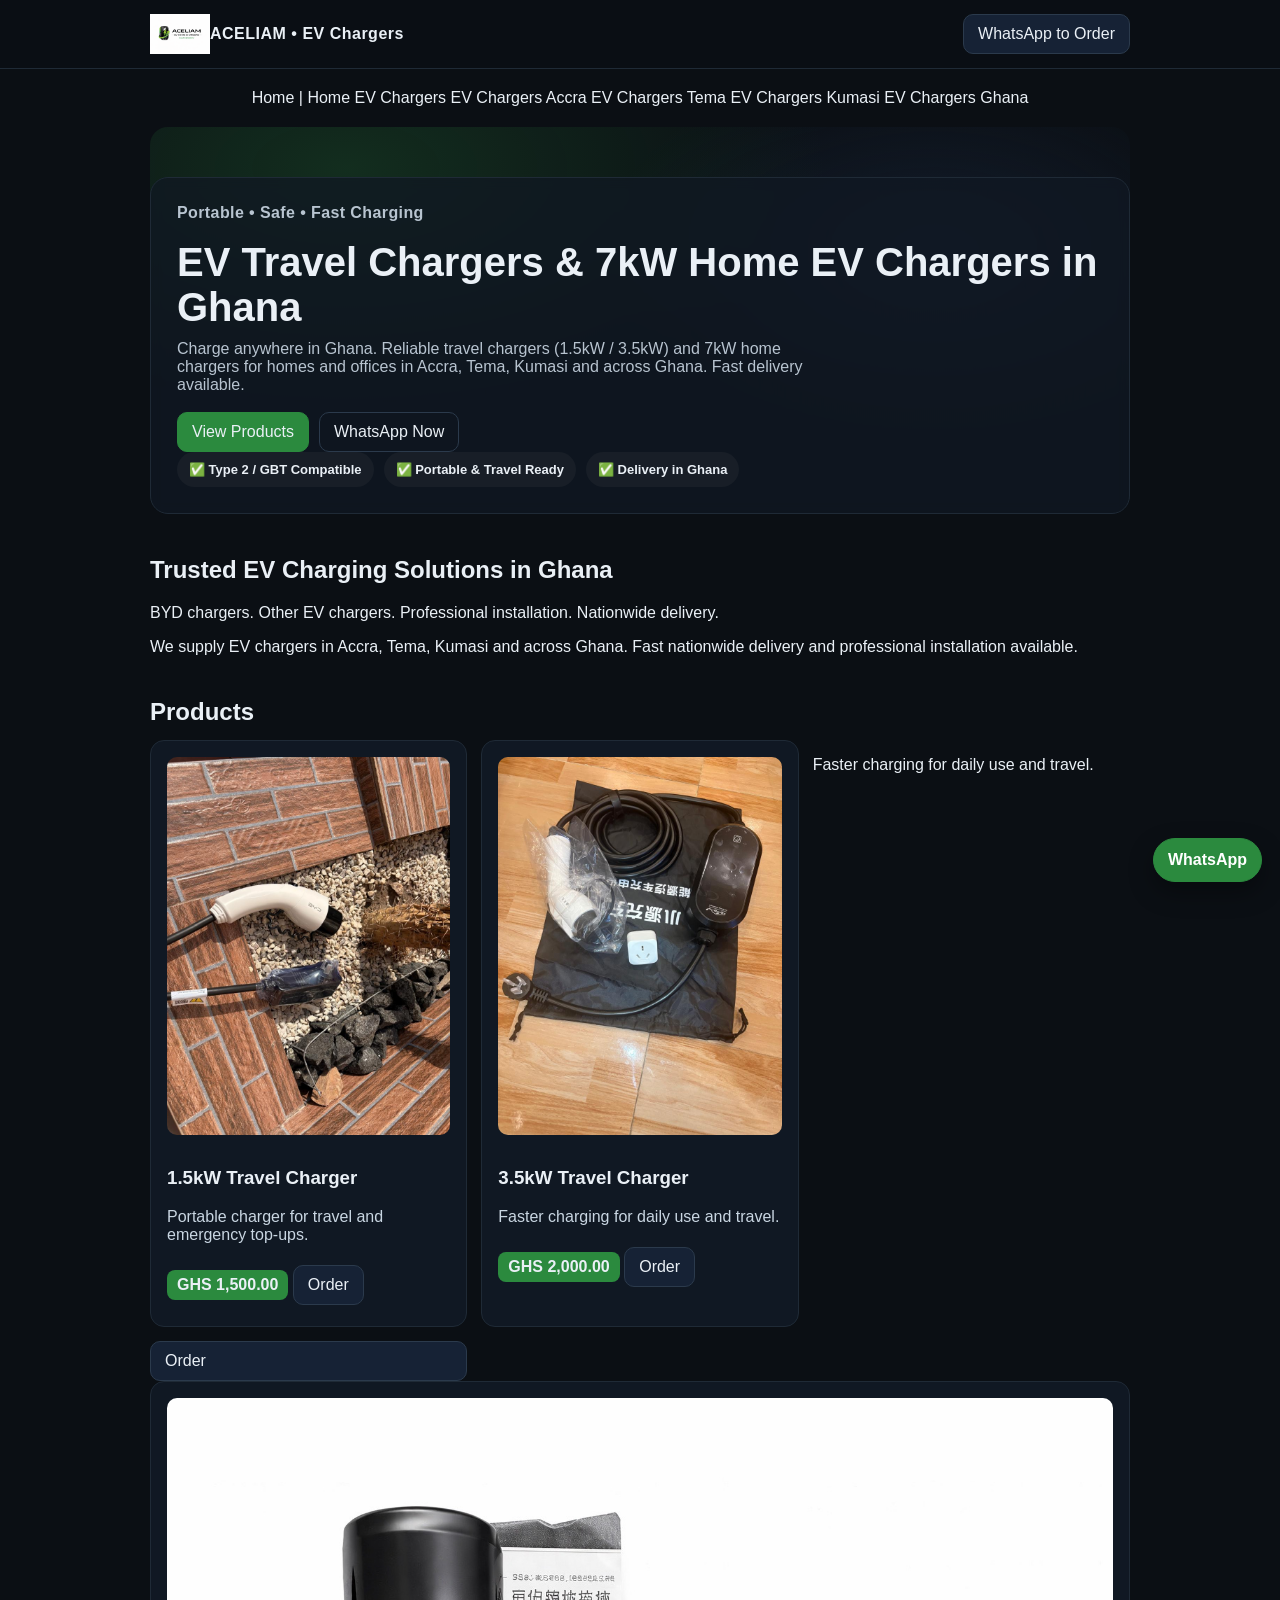
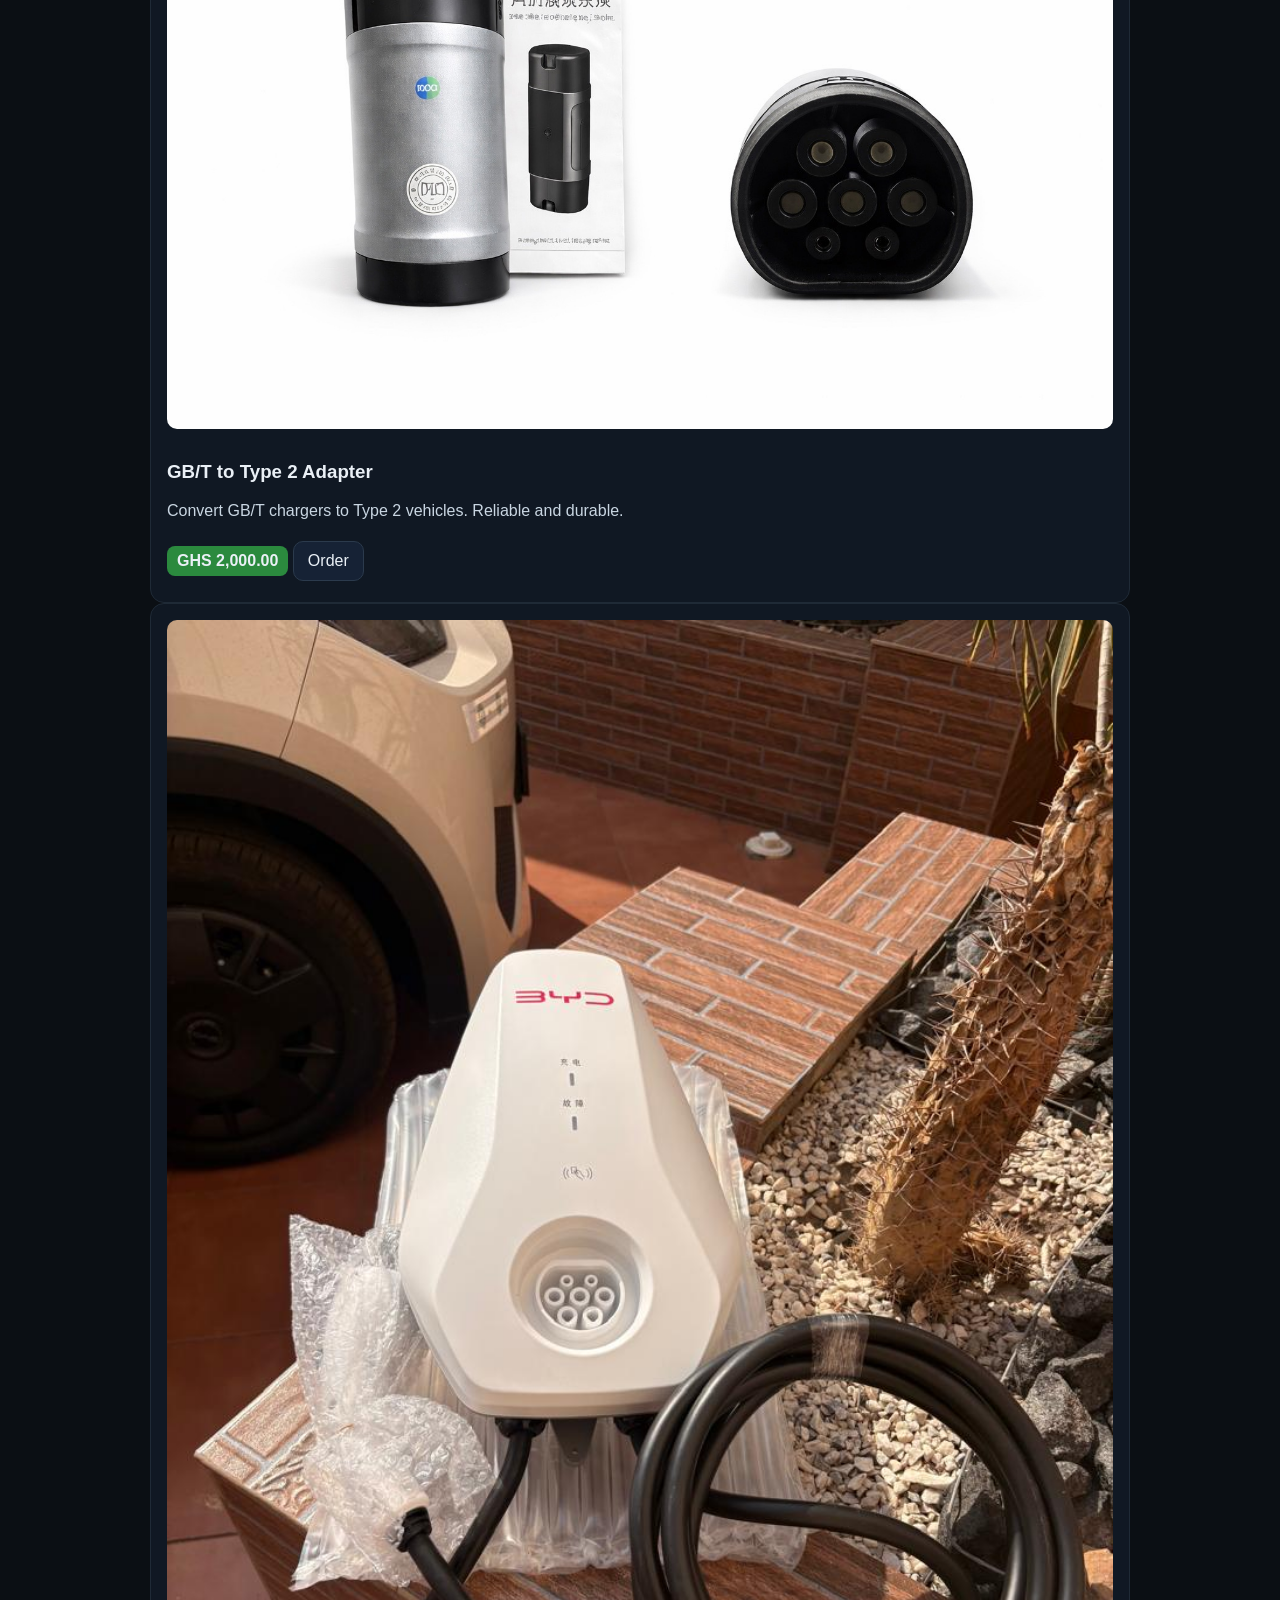
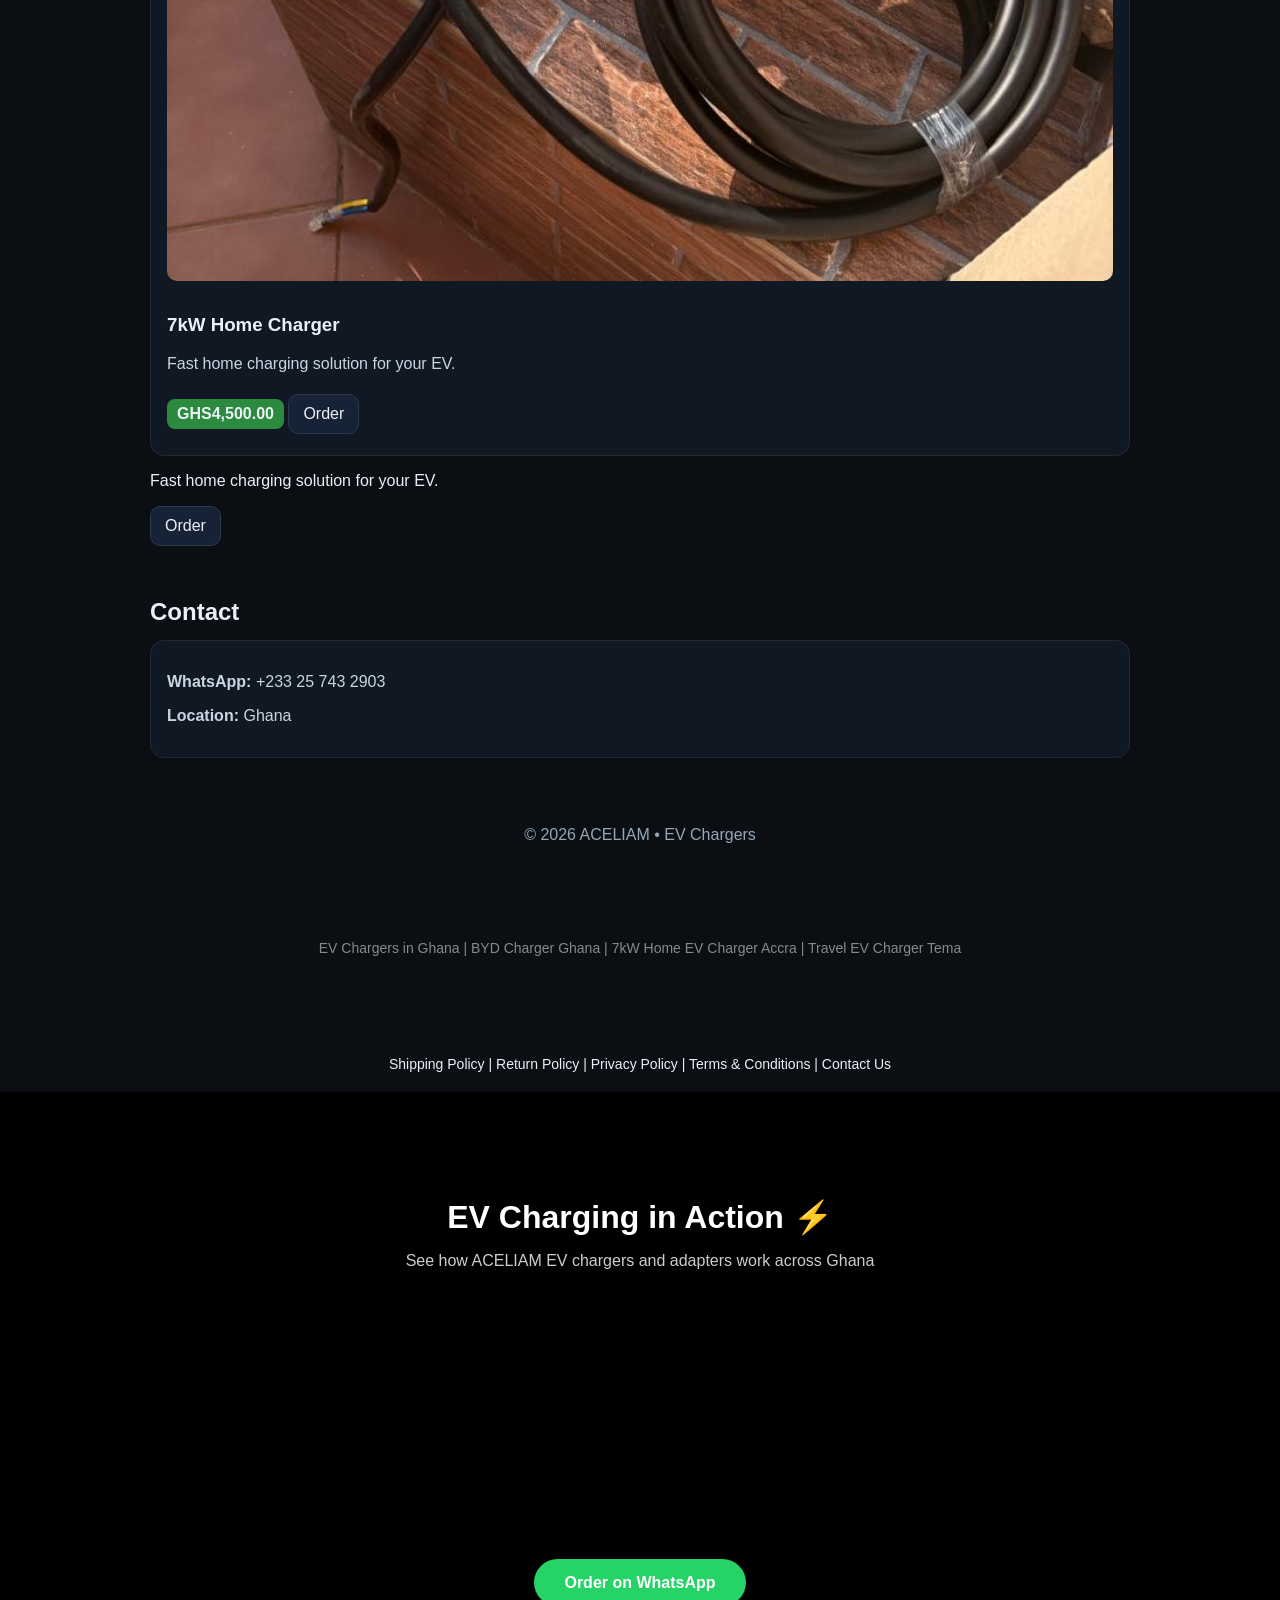
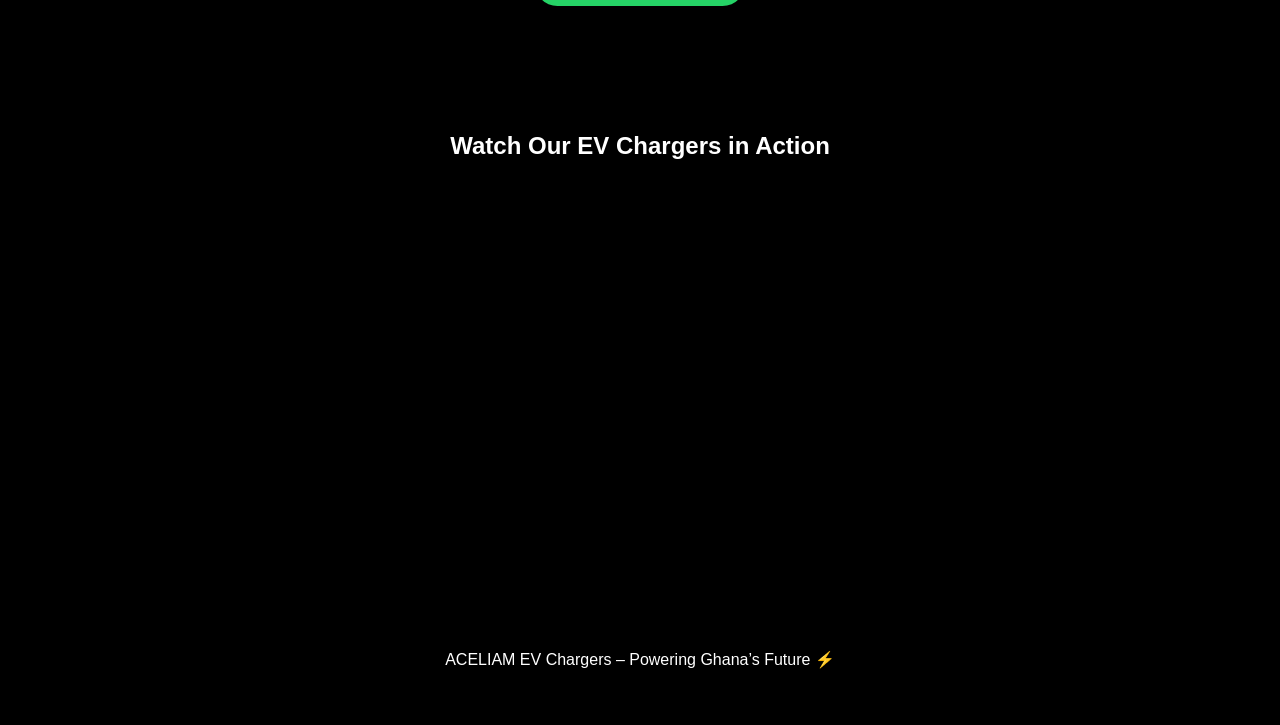
==== index.html @ 8422c47f "Update index.html" ====
<!DOCTYPE html>
<html lang="en">
<head>
  <meta charset="UTF-8" />
  <meta name="viewport" content="width=device-width, initial-scale=1.0" />
  <title>EV Chargers in Ghana | Home & Travel Chargers | ACELIAM</title>
  <meta name="description" content="Buy reliable EV chargers in Ghana. Home chargers (7kW) and travel chargers (1.5kW / 3.5kW). Nationwide delivery and professional installation available.">
  <meta name="author" content="ACELIAM EV Chargers" />
  <meta property="og:title" content="EV Chargers in Ghana | ACELIAM" />
<meta property="og:description" content="Buy reliable 7kW home EV chargers and travel chargers in Ghana. Nationwide delivery available." />
<meta property="og:image" content="https://aceliamevchargers.com/images/travel1.jpeg" />
<meta property="og:image:width" content="1200" />
<meta property="og:image:height" content="630" />
<meta property="og:url" content="https://aceliamevchargers.com/" />
<meta property="og:type" content="website" />

<link rel="stylesheet" href="style.css">

<link rel="icon" type="image/png" href="/aceliam-logo.png">
  <script type="application/ld+json">
{
 "@context": "https://schema.org/",
 "@type": "Product",
 "name": "7kW Home EV Charger",
 "image": "https://aceliamevchargers.com/images/homecharger.jpeg",
 "description": "Smart 7kW EV home charger suitable for residential electric vehicle charging.",
 "brand": {
   "@type": "Brand",
   "name": "ACELIAM"
 },
 "offers": {
   "@type": "Offer",
   "priceCurrency": "GHS",
   "price": "4500",
   "availability": "https://schema.org/InStock",
   "url": "https://aceliamevchargers.com"
 }
}
<script type="application/ld+json">
{
 "@context": "https://schema.org",
 "@type": "LocalBusiness",
 "name": "Aceliam EV Chargers",
 "image": "https://aceliamevchargers.com/aceliam-logo.png",
 "@id": "https://aceliamevchargers.com",
 "url": "https://aceliamevchargers.com",
 "telephone": "+233257432903",
 "address": {
   "@type": "PostalAddress",
   "streetAddress": "Teshie",
   "addressLocality": "Accra",
   "addressCountry": "GH"
 },
 "areaServed": "Ghana",
 "sameAs": [
   "https://www.instagram.com/aceliam_ev_homechargers?igsh=NWZ1eWh2ZDcwbmxk",   
 ]
}
</script>
</head>
  </div>
<body>
  <header class="top">
  <div class="container">

    <div class="brand">
      <img src="/aceliam-logo.png" alt="ACELIAM EV Chargers Logo" height="40">
      <span>ACELIAM • EV Chargers</span>
    </div>

    <a class="btn" href="https://wa.me/233257432903">
      WhatsApp to Order
    </a>

  </div>
</header>

<nav style="text-align:center; margin:20px;">
<a href="/">Home</a> |
<a href="/home-ev-charger-ghana.html">Home EV Chargers</a>
<a href="/ev-charger-accra.html">EV Chargers Accra</a>
<a href="/ev-charger-tema.html">EV Chargers Tema</a>
<a href="/ev-charger-kumasi.html">EV Chargers Kumasi</a>
<a href="/ev-charger-ghana.html">EV Chargers Ghana</a>
</nav>

<main class="container">
    <section class="hero premium-hero">
  <div class="hero-card">
    <p class="kicker">Portable • Safe • Fast Charging</p>
    <h1>EV Travel Chargers & 7kW Home EV Chargers in Ghana</h1>
    <p class="sub">
Charge anywhere in Ghana. Reliable travel chargers (1.5kW / 3.5kW) and 7kW home chargers for homes and offices in Accra, Tema, Kumasi and across Ghana. Fast delivery available.
</p>


    <div class="hero-actions">
      <a class="btn primary" href="#products">View Products</a>
      <a class="btn outline" href="https://wa.me/233257432903?text=Hi%20I%20want%20to%20order%20a%20charger" target="_blank">
        WhatsApp Now
      </a>
    </div>

    <div class="trust">
      <span class="pill">✅ Type 2 / GBT Compatible</span>
      <span class="pill">✅ Portable & Travel Ready</span>
      <span class="pill">✅ Delivery in Ghana</span>
    </div>
  </div>
   </section>
 <section class="section-box">
  <h2 class="section-title">Trusted EV Charging Solutions in Ghana</h2>
  <p>BYD chargers. Other EV chargers. Professional installation. Nationwide delivery.</p>
   <p>
We supply EV chargers in Accra, Tema, Kumasi and across Ghana.
Fast nationwide delivery and professional installation available.
</p>
</section>

    <section id="products" class="section reveal">
      <h2>Products</h2>

      <div class="grid">
        <div class="card reveal">
  <img src="Images/travel1.jpeg" class="product-img" alt="BYD 1.5kW Travel EV Charger in Ghana">
  <h3>1.5kW Travel Charger</h3>
  <p>Portable charger for travel and emergency top-ups.</p>
  <h4 class="price">GHS 1,500.00</h4>
  <a class="btn" href="https://wa.me/233257432903?text=Hi%20I%20want%20the%201.5kW%20travel%20charger">Order</a>

</div>


        <div class="card reveal">
 <img src="Images/travel2.jpeg" class="product-img" alt="BYD 3.5kW Portable EV Charger Ghana">
  <h3>3.5kW Travel Charger</h3>
  <p>Faster charging for daily use and travel.</p>
  <h4 class="price">GHS 2,000.00</h4>
  <a class="btn" href="https://wa.me/233257432903?text=Hi%20I%20want%20the%203.5kW%20travel%20charger">Order</a>
</div>

          <p>Faster charging for daily use and travel.</p>
          <a class="btn" href="https://wa.me/233257432903?text=Hi%20I%20want%20the%203.5kW%20travel%20charger">Order</a>
        </div>

      
<div class="card reveal">
    <img src="Images/ADAPTER GBT TO TYPE 2.jpeg" class="product-img" alt="GB/T to Type 2 EV Adapter">
    <h3>GB/T to Type 2 Adapter</h3>
    <p>Convert GB/T chargers to Type 2 vehicles. Reliable and durable.</p>
    <h4 class="price">GHS 2,000.00</h4>
    <a class="btn" href="https://wa.me/233257432903">Order</a>
</div>

        <div class="card reveal">
<img src="Images/home7kw.jpeg" class="product-img">
  <h3>7kW Home Charger</h3>
  <p>Fast home charging solution for your EV.</p>
  <h4 class="price">GHS4,500.00</h4>
  <a class="btn" href="https://wa.me/233257432903?text=Hi%20I%20want%20the%207kW%20home%20charger">Order</a>
</div>

          <p>Fast home charging solution for your EV.</p>
          <a class="btn" href="https://wa.me/233257432903?text=Hi%20I%20want%20the%207kW%20home%20charger">Order</a>
        </div>
      </div>
    </section>

    <section id="contact" class="section">
      <h2>Contact</h2>
      <div class="card reveal">
        <p><strong>WhatsApp:</strong> +233 25 743 2903</p>
        <p><strong>Location:</strong> Ghana</p>
      </div>
    </section>

    <footer class="footer">
      <p>© <span id="year"></span> ACELIAM • EV Chargers</p>
    </footer>
  </main>

  <script>
    document.getElementById("year").textContent = new Date().getFullYear();
  </script>

<a
  class="whatsapp-float"
  href="https://wa.me/233257432903?text=Hi%20I%20want%20to%20order%20a%20charger"
  target="_blank"
>
  WhatsApp
</a>
<script>
const reveals = document.querySelectorAll('.reveal');

const observer = new IntersectionObserver((entries) => {
  entries.forEach(entry => {
    if(entry.isIntersecting){
      entry.target.classList.add('show');
    }
  });
}, { threshold: 0.1 });

reveals.forEach(el => observer.observe(el));
</script>
<footer style="padding:40px; text-align:center; font-size:14px; color:#888;">
<a href="/">EV Chargers in Ghana</a> |
<a href="/">BYD Charger Ghana</a> |
<a href="/">7kW Home EV Charger Accra</a> |
<a href="/">Travel EV Charger Tema</a>
</footer>
<script type="application/ld+json">
{
  "@context": "https://schema.org",
  "@type": "Organization",
  "name": "ACELIAM EV Chargers",
  "url": "https://aceliamevchargers.com",
  "logo": "https://aceliamevchargers.com/images/logo.png",
  "address": {
    "@type": "PostalAddress",
    "addressCountry": "GH",
    "addressLocality": "Accra"
  },
  "areaServed": "Ghana"
}
</script>
<script type="application/ld+json">
{
  "@context": "https://schema.org",
  "@type": "Product",
  "name": "7kW Home EV Charger",
  "image": "https://aceliamevchargers.com/images/homecharger.jpeg",
  "description": "7kW Home EV charger suitable for residential installation in Ghana.",
  "brand": {
    "@type": "Brand",
    "name": "ACELIAM"
  },
  "offers": {
    "@type": "Offer",
    "priceCurrency": "GHS",
    "price": "4500",
    "availability": "https://schema.org/InStock",
    "url": "https://aceliamevchargers.com"
  }
}
</script>
<footer style="margin-top:40px; text-align:center; font-size:14px; padding:20px;">
<a href="shipping-policy.html">Shipping Policy</a> |
<a href="return-policy.html">Return Policy</a> |
<a href="privacy-policy.html">Privacy Policy</a> |
<a href="terms.html">Terms & Conditions</a> |
<a href="contact.html">Contact Us</a>
</footer>
  <section style="padding:80px 20px; background:#000; color:#fff; text-align:center;">
  
  <h2 style="font-size:32px; margin-bottom:10px;">
    EV Charging in Action ⚡
  </h2>
  
  <p style="color:#ccc; margin-bottom:40px;">
    See how ACELIAM EV chargers and adapters work across Ghana
  </p>

  <div style="
    display:grid;
    grid-template-columns: repeat(auto-fit, minmax(300px, 1fr));
    gap:20px;
    max-width:1200px;
    margin:auto;
  ">

    <!-- VIDEO 1 -->
    <div style="border-radius:12px; overflow:hidden;">
      <iframe width="100%" height="220"
      src="https://www.youtube.com/embed/X5neqJ3RpJ0"
      frameborder="0" allowfullscreen>
      </iframe>
    </div>

    <!-- VIDEO 2 -->
    <div style="border-radius:12px; overflow:hidden;">
      <iframe width="100%" height="220"
      src="https://www.youtube.com/embed/UqYF5vYzwVk"
      frameborder="0" allowfullscreen>
      </iframe>
    </div>

    <!-- VIDEO 3 -->
    <div style="border-radius:12px; overflow:hidden;">
      <iframe width="100%" height="220"
      src="https://youtube.com/shorts/o_R_mrT4svs"
      frameborder="0" allowfullscreen>
      </iframe>
    </div>

  </div>

  <!-- CTA BUTTON -->
  <div style="margin-top:40px;">
    <a href="https://wa.me/233257432903" 
    style="background:#25D366; color:#fff; padding:15px 30px; border-radius:30px; text-decoration:none; font-weight:bold;">
      Order on WhatsApp
    </a>
  </div>

</section>
 <section style="padding:40px; text-align:center; background:#000; color:#fff;">
  <h2>Watch Our EV Chargers in Action</h2>

  <div style="max-width:800px; margin:auto;">
    <iframe width="100%" height="450"
    src="https://www.youtube.com/embed/X5neqJ3RpJ0"
    title="EV Charger Adapter Ghana"
    frameborder="0"
    allow="accelerometer; autoplay; clipboard-write; encrypted-media; gyroscope; picture-in-picture"
    allowfullscreen>
    </iframe>
  </div>

  <p>ACELIAM EV Chargers – Powering Ghana’s Future ⚡</p>
</section>

</body>
</html>
---- style.css ----
* { box-sizing: border-box; }
body { margin: 0; font-family: Arial, sans-serif; background: #0b0f14; color: #eaf0f6; }
a { text-decoration: none; color: inherit; }

.container { width: min(980px, 92%); margin: 0 auto; }

.top { position: sticky; top: 0; background: rgba(11,15,20,0.9); border-bottom: 1px solid #1f2a36; }
.top .container { display: flex; justify-content: space-between; align-items: center; padding: 14px 0; }
.brand { font-weight: 700; letter-spacing: 0.5px; }

.hero { padding: 48px 0 18px; }
.hero h1 { font-size: 40px; margin: 0 0 10px; }
.hero p { color: #b8c4d0; max-width: 650px; margin: 0 0 18px; }
.actions { display: flex; gap: 10px; flex-wrap: wrap; }

.section { padding: 26px 0; }
.section h2 { margin: 0 0 14px; }

.grid { display: grid; grid-template-columns: repeat(3, 1fr); gap: 14px; }
@media (max-width: 800px) { .grid { grid-template-columns: 1fr; } }

.card { background: #101823; border: 1px solid #1f2a36; border-radius: 14px; padding: 16px; }
.card p { color: #c9d6e2; }

.btn { display: inline-block; padding: 10px 14px; border-radius: 10px; border: 1px solid #2b3a4c; background: #162235; }
.btn:hover { filter: brightness(1.08); }
.primary { background: #2b8a3e; border-color: #2b8a3e; }
.outline { background: transparent; }

.footer { text-align: center; padding: 26px 0 40px; color: #94a6b8; }
.product-img{
  width:100%;
  border-radius:10px;
  margin-bottom:10px;
}
.logo{
  height:40px;
  margin-right:10px;
}

.brand{
  display:flex;
  align-items:center;
  font-weight:700;
}
.price{
  background:#2b8a3e;
  display:inline-block;
  padding:6px 10px;
  border-radius:8px;
  margin:10px 0;
  font-weight:bold;
}
.whatsapp-float{
  position: fixed;
  bottom: 18px;
  right: 18px;
  background: #2b8a3e;
  color: white;
  padding: 12px 14px;
  border-radius: 999px;
  font-weight: bold;
  border: 1px solid #2b8a3e;
  box-shadow: 0 10px 25px rgba(0,0,0,0.35);
}
.whatsapp-float:hover{
  filter: brightness(1.08);
}
.hero{
  padding: 50px 0 22px;
  background: radial-gradient(800px 400px at 20% 10%, rgba(43,138,62,0.25), transparent 60%),
              radial-gradient(600px 350px at 80% 30%, rgba(22,34,53,0.7), transparent 55%);
  border-radius: 18px;
  margin-top: 18px;
}

.hero-card{
  padding: 26px;
  border: 1px solid #1f2a36;
  border-radius: 18px;
  background: rgba(16,24,35,0.75);
  backdrop-filter: blur(6px);
}

.kicker{
  display: inline-block;
  color: #9adbb0;
  font-weight: 700;
  letter-spacing: 0.4px;
  margin: 0 0 10px;
}

.sub{
  color:#b8c4d0;
  max-width: 720px;
}

.hero-actions{
  display:flex;
  gap:10px;
  flex-wrap:wrap;
  margin-top: 16px;
}

.trust{
  display:flex;
  gap:10px;
  flex-
/* ===== Premium polish ===== */
:root{
  --bg: #070b12;
  --card: rgba(255,255,255,0.06);
  --cardBorder: rgba(255,255,255,0.10);
  --text: rgba(255,255,255,0.92);
  --muted: rgba(255,255,255,0.70);
  --brand: #23c55e;
}

body{
  background: radial-gradient(1200px 600px at 20% 0%, rgba(34,197,94,0.18), transparent 60%),
              radial-gradient(900px 500px at 90% 10%, rgba(59,130,246,0.10), transparent 55%),
              var(--bg);
  color: var(--text);
}

.container{
  max-width: 1100px;
  margin: 0 auto;
  padding: 0 18px;
}

.section{
  padding: 28px 0;
}

h1, h2, h3{
  letter-spacing: -0.02em;
}

h2{
  font-size: 34px;
  margin-bottom: 16px;
}

.grid{
  display: grid;
  grid-template-columns: 1fr;
  gap: 18px;
}

@media (min-width: 860px){
  .grid{
    grid-template-columns: 1fr 1fr;
    align-items: start;
  }
}

.card{
  background: linear-gradient(180deg, rgba(255,255,255,0.07), rgba(255,255,255,0.04));
  border: 1px solid var(--cardBorder);
  border-radius: 18px;
  padding: 18px;
  box-shadow: 0 10px 30px rgba(0,0,0,0.35);
  backdrop-filter: blur(10px);
}

.product-img{
  width: 100%;
  height: 260px;
  object-fit: cover;
  border-radius: 14px;
  border: 1px solid rgba(255,255,255,0.10);
}

.btn{
  border-radius: 12px;
  padding: 10px 14px;
  font-weight: 700;
  border: 1px solid rgba(255,255,255,0.14);
  background: rgba(255,255,255,0.06);
  transition: transform .15s ease, box-shadow .15s ease, background .15s ease;
}

.btn:hover{
  transform: translateY(-1px);
  box-shadow: 0 12px 26px rgba(0,0,0,0.35);
  background: rgba(255,255,255,0.10);
}

.btn.primary {
  background: linear-gradient(135deg, #00ff87, #1ce783);
  border: none;
  color: #041b10;
  font-weight: 700;
  padding: 14px 28px;
  border-radius: 50px;
  letter-spacing: 0.5px;
  box-shadow: 0 10px 25px rgba(0,255,135,.35);
  transition: all .2s ease;
}

.btn.primary:hover {
  transform: translateY(-2px) scale(1.02);
  box-shadow: 0 18px 40px rgba(0,255,135,.55);
  background: linear-gradient(135deg, #1ce783, #00ff87);
}
/* ===== Animations ===== */
.card{
  transition: transform .18s ease, box-shadow .18s ease, border-color .18s ease;
}
.card:hover{
  transform: translateY(-4px);
  border-color: rgba(255,255,255,0.18);
  box-shadow: 0 18px 40px rgba(0,0,0,0.45);
}

.product-img{
  transition: transform .25s ease, filter .25s ease;
}
.card:hover .product-img{
  transform: scale(1.02);
  filter: saturate(1.05);
}

/* Scroll reveal base */
.reveal{
  opacity: 0;
  transform: translateY(14px);
  transition: opacity .6s ease, transform .6s ease;
}
.reveal.show{
  opacity: 1;
  transform: translateY(0);
}

/* Respect accessibility: reduced motion */
@media (prefers-reduced-motion: reduce){
  .card, .product-img, .reveal{
    transition: none !important;
    transform: none !important;
  }
}
/* ===== Premium Animations ===== */

.card{
  transition: transform .2s ease, box-shadow .2s ease;
}

.card:hover{
  transform: translateY(-6px);
  box-shadow: 0 20px 40px rgba(0,0,0,0.5);
}

.product-img{
  transition: transform .3s ease;
}

.card:hover .product-img{
  transform: scale(1.03);
}

/* Scroll reveal */
.reveal{
  opacity: 0;
  transform: translateY(20px);
  transition: opacity .6s ease, transform .6s ease;
}

.reveal.show{
  opacity: 1;
  transform: translateY(0);
}
.card {
  border-radius: 24px;
  border: 1px solid rgba(255,255,255,.08);
  background: linear-gradient(180deg, rgba(255,255,255,.08), rgba(255,255,255,.03));
  padding: 18px;
  box-shadow: 0 20px 60px rgba(0,0,0,.4);
  transition: transform .2s ease, box-shadow .2s ease;
}

.card:hover {
  transform: translateY(-6px);
  box-shadow: 0 30px 80px rgba(0,0,0,.5);
}

.card:hover {
  transform: translateY(-6px);
  box-shadow: 0 15px 35px rgba(0,0,0,0.5);
}

.product-img {
  width: 100%;
  border-radius: 12px;
  margin-bottom: 15px;
}
.trust {
  margin-top: 60px;
  padding: 50px 20px;
  background: linear-gradient(135deg, #0f172a, #1e293b);
  border-radius: 16px;
  text-align: center;
  color: #ffffff;
}

.trust h2 {
  font-size: 28px;
  margin-bottom: 15px;
}

.trust p {
  opacity: 0.9;
  font-size: 16px;
}
:root{
  --bg: #071019;
  --card: rgba(255,255,255,.06);
  --card2: rgba(255,255,255,.08);
  --border: rgba(255,255,255,.10);
  --text: rgba(255,255,255,.92);
  --muted: rgba(255,255,255,.72);
  --muted2: rgba(255,255,255,.55);
  --brand: #22c55e;
  --brand2:#16a34a;
  --shadow: 0 18px 60px rgba(0,0,0,.45);
  --radius: 18px;
  --radius2: 24px;
  --max: 1100px;
}

*{ box-sizing:border-box; }
html,body{ margin:0; padding:0; }
body{
  font-family: ui-sans-serif, system-ui, -apple-system, Segoe UI, Roboto, Helvetica, Arial;
  color: var(--text);
  background:
    radial-gradient(1000px 500px at 20% 0%, rgba(34,197,94,.18), transparent 55%),
    radial-gradient(900px 500px at 80% 10%, rgba(34,197,94,.10), transparent 60%),
    linear-gradient(180deg, #050b12, var(--bg));
  line-height: 1.5;
}

a{ color: inherit; text-decoration: none; }
a:hover{ opacity: .92; }

.container{
  width: min(var(--max), calc(100% - 32px));
  margin: 0 auto;
}

/* Top bar */
header.top{
  position: sticky;
  top: 0;
  z-index: 50;
  backdrop-filter: blur(10px);
  background: rgba(6, 12, 20, .55);
  border-bottom: 1px solid var(--border);
}
header.top .container{
  display:flex;
  align-items:center;
  justify-content:space-between;
  padding: 14px 0;
}
.brand{
  display:flex;
  align-items:center;
  gap: 10px;
  font-weight: 700;
  letter-spacing: .2px;
}
.logo{
  width: 42px;
  height: 42px;
  border-radius: 10px;
  border: 1px solid var(--border);
  background: rgba(255,255,255,.04);
  object-fit: cover;
}

/* Buttons */
.btn{
  display:inline-flex;
  align-items:center;
  justify-content:center;
  gap: 8px;
  padding: 12px 16px;
  border-radius: 12px;
  border: 1px solid var(--border);
  background: rgba(255,255,255,.06);
  color: var(--text);
  font-weight: 700;
  transition: transform .12s ease, background .12s ease, border-color .12s ease;
}
.btn:hover{ transform: translateY(-1px); background: rgba(255,255,255,.09); }
.btn:active{ transform: translateY(0px); }

.btn.primary{
  background: linear-gradient(180deg, rgba(34,197,94,.95), rgba(22,163,74,.95));
  border-color: rgba(34,197,94,.55);
  color: #06220f;
}
.btn.primary:hover{ background: linear-gradient(180deg, rgba(34,197,94,1), rgba(22,163,74,1)); }

.btn.outline{
  background: rgba(255,255,255,.04);
}

/* Sections */
section{ padding: 26px 0; }
.section-title{
  font-size: 22px;
  margin: 0 0 12px 0;
  letter-spacing: .2px;
  color: var(--text);
}
p{ color: var(--muted); margin: 0 0 14px 0; }

/* Hero */
.hero{ padding-top: 26px; }
.hero-card{
  border-radius: var(--radius2);
  border: 1px solid var(--border);
  background: linear-gradient(180deg, rgba(255,255,255,.08), rgba(255,255,255,.04));
  box-shadow: var(--shadow);
  padding: 28px;
}
.kicker{
  color: var(--muted2);
  font-weight: 700;
  letter-spacing: .25px;
  margin-bottom: 10px;
}
.hero h1{
  font-size: clamp(34px, 5vw, 54px);
  line-height: 1.05;
  margin: 0 0 12px 0;
}
.sub{
  font-size: 16px;
  color: var(--muted);
  max-width: 70ch;
  margin-bottom: 18px;
}
.hero-actions{
  display:flex;
  gap: 12px;
  flex-wrap: wrap;
  margin-bottom: 14px;
}

/* Trust pills */
.trust{
  display:flex;
  gap: 10px;
  flex-wrap: wrap;
}
.pill{
  display:inline-flex;
  align-items:center;
  gap: 8px;
  padding: 10px 12px;
  border-radius: 999px;
  border: 1px solid var(--border);
  background: rgba(255,255,255,.04);
  color: var(--text);
  font-weight: 700;
  font-size: 13px;
}

/* Premium info block */
.section-box{
  border-radius: var(--radius2);
  border: 1px solid var(--border);
  background: rgba(255,255,255,.04);
  box-shadow: 0 10px 30px rgba(0,0,0,.25);
  padding: 20px;
}

/* Products grid */
.grid{
  display:grid;
  grid-template-columns: repeat(3, minmax(0, 1fr));
  gap: 16px;
  margin-top: 16px;
}
.card{
  border-radius: var(--radius2);
  border: 1px solid var(--border);
  background: rgba(255,255,255,.04);
  padding: 14px;
  box-shadow: 0 10px 26px rgba(0,0,0,.28);
  transition: transform .14s ease, background .14s ease, border-color .14s ease;
}
.card:hover{
  transform: translateY(-2px);
  background: rgba(255,255,255,.06);
  border-color: rgba(34,197,94,.25);
}
.product-img{
  width: 100%;
  aspect-ratio: 4/3;
  object-fit: cover;
  border-radius: 16px;
  border: 1px solid var(--border);
  background: rgba(255,255,255,.04);
  margin-bottom: 12px;
}
.card h3{
  margin: 0 0 6px 0;
  font-size: 18px;
}
.price{
  font-weight: 900;
  color: rgba(255,255,255,.92);
  margin: 8px 0 10px 0;
}

/* WhatsApp floating button (optional) */
.whatsapp-float{
  position: fixed;
  right: 18px;
  bottom: 18px;
  z-index: 80;
  background: linear-gradient(180deg, rgba(34,197,94,.95), rgba(22,163,74,.95));
  color: #06220f;
  border: 1px solid rgba(34,197,94,.55);
  padding: 12px 16px;
  border-radius: 999px;
  font-weight: 900;
  box-shadow: 0 16px 40px rgba(0,0,0,.35);
}

/* Responsive */
@media (max-width: 900px){
  .grid{ grid-template-columns: repeat(2, minmax(0, 1fr)); }
}
@media (max-width: 560px){
  .grid{ grid-template-columns: 1fr; }
  header.top .container{ gap: 12px; }
  .hero-card{ padding: 20px; }
}
.premium-hero {
  position: relative;
  overflow: hidden;
}

.premium-hero::before {
  content: "";
  position: absolute;
  inset: 0;
  background: radial-gradient(circle at top right, rgba(34,197,94,.25), transparent 60%);
  pointer-events: none;
}
/* ===== Premium Shimmer Background ===== */

.hero {
  position: relative;
  overflow: hidden;
  background: linear-gradient(135deg, #0f1c2e, #0a1624);
}

.hero::before {
  content: "";
  position: absolute;
  top: -50%;
  left: -50%;
  width: 200%;
  height: 200%;
  background: linear-gradient(
    120deg,
    transparent 40%,
    rgba(255,255,255,0.08) 50%,
    transparent 60%
  );
  transform: rotate(25deg);
  animation: shimmer 6s infinite linear;
}

@keyframes shimmer {
  0% {
    transform: translateX(-100%) rotate(25deg);
  }
  100% {
    transform: translateX(100%) rotate(25deg);
  }
}
/* ===== Luxury Sparkle Effect ===== */

.hero {
  position: relative;
  overflow: hidden;
  background: linear-gradient(135deg, #0f1c2e, #08121c);
}
/* ===== Visible Sparkle Layer ===== */
.hero::before {
    content: "";
    position: absolute;
    inset: 0;
    pointer-events: none;
    z-index: 1;

    background-image:
        radial-gradient(3px 3px at 10% 20%, rgba(255,255,255,.95), transparent 60%),
        radial-gradient(3px 3px at 25% 70%, rgba(255,255,255,.85), transparent 60%),
        radial-gradient(2px 2px at 40% 35%, rgba(255,255,255,.9), transparent 60%),
        radial-gradient(3px 3px at 60% 60%, rgba(255,255,255,.9), transparent 60%),
        radial-gradient(2px 2px at 75% 25%, rgba(255,255,255,.95), transparent 60%),
        radial-gradient(3px 3px at 90% 80%, rgba(255,255,255,.9), transparent 60%);

    filter: drop-shadow(0 0 12px rgba(255,255,255,.7));
    mix-blend-mode: screen;

    animation: sparkleFloat 5s ease-in-out infinite;
}
.hero > * {
    position: relative;
    z-index: 2;
}

.hero-card {
    position: relative;
    z-index: 5;
}

.hero::before {
    z-index: 4;
}
/* Sparkle container */
.hero::before {
  content: "";
  position: absolute;
  inset: 0;
  z-index: 999;
mix-blend-mode: screen;
  background-image: 
    radial-gradient(2px 2px at 20% 30%, rgba(255,255,255,0.8), transparent),
    radial-gradient(1.5px 1.5px at 70% 40%, rgba(255,255,255,0.7), transparent),
    radial-gradient(2px 2px at 40% 70%, rgba(255,255,255,0.9), transparent),
    radial-gradient(1.5px 1.5px at 85% 80%, rgba(255,255,255,0.6), transparent),
    radial-gradient(2px 2px at 10% 85%, rgba(255,255,255,0.8), transparent);
  animation: sparkleFloat 6s ease-in-out infinite;
  pointer-events: none;
  opacity: 1;
filter: drop-shadow(0 0 10px rgba(255,255,255,.9));
}
@keyframes sparkleFloat {
  0%   { transform: translateY(0) translateX(0); }
  50%  { transform: translateY(-10px) translateX(6px); }
  100% { transform: translateY(0) translateX(0); }
}

.product-card {
    background: #0f172a;
    padding: 20px;
    border-radius: 12px;
    text-align: center;
    margin-top: 20px;
}

.product-card img {
    width: 100%;
    max-width: 250px;
    border-radius: 10px;
}

.product-card h3 {
    color: white;
    margin-top: 10px;
}
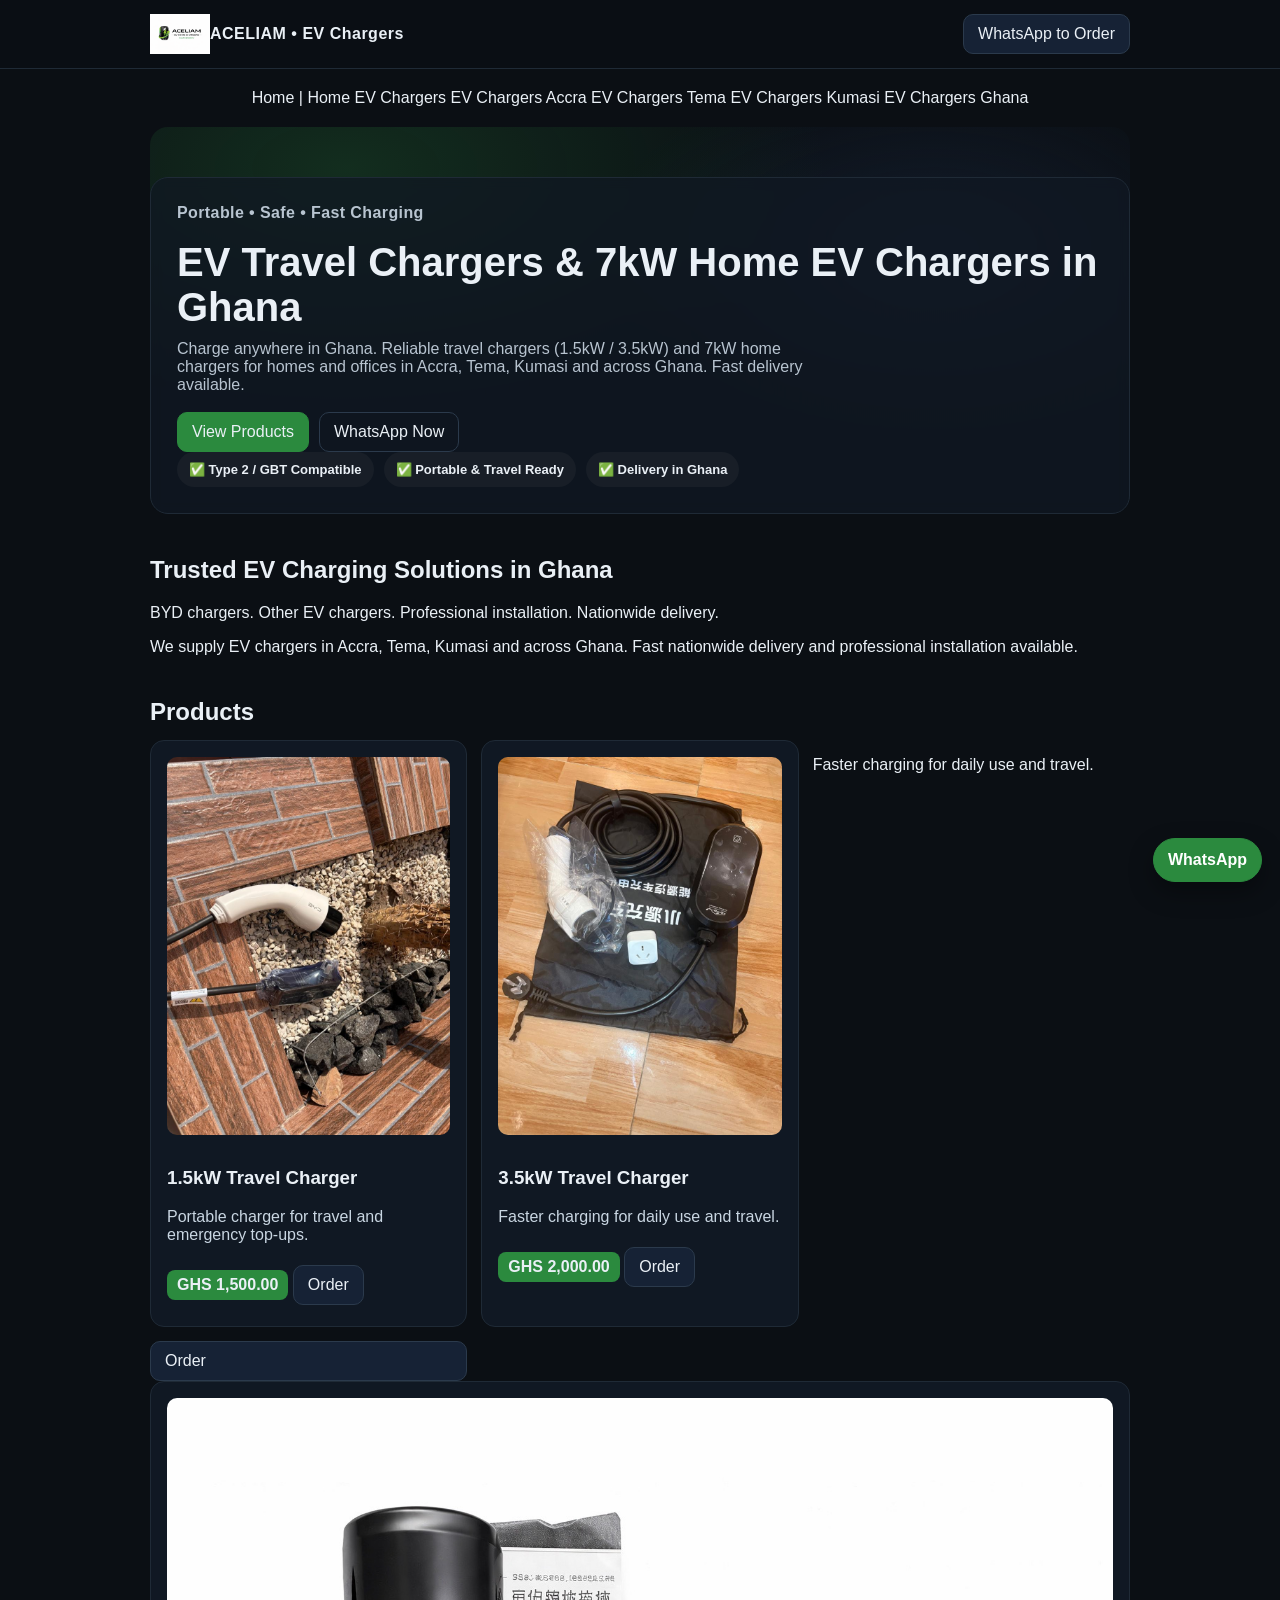
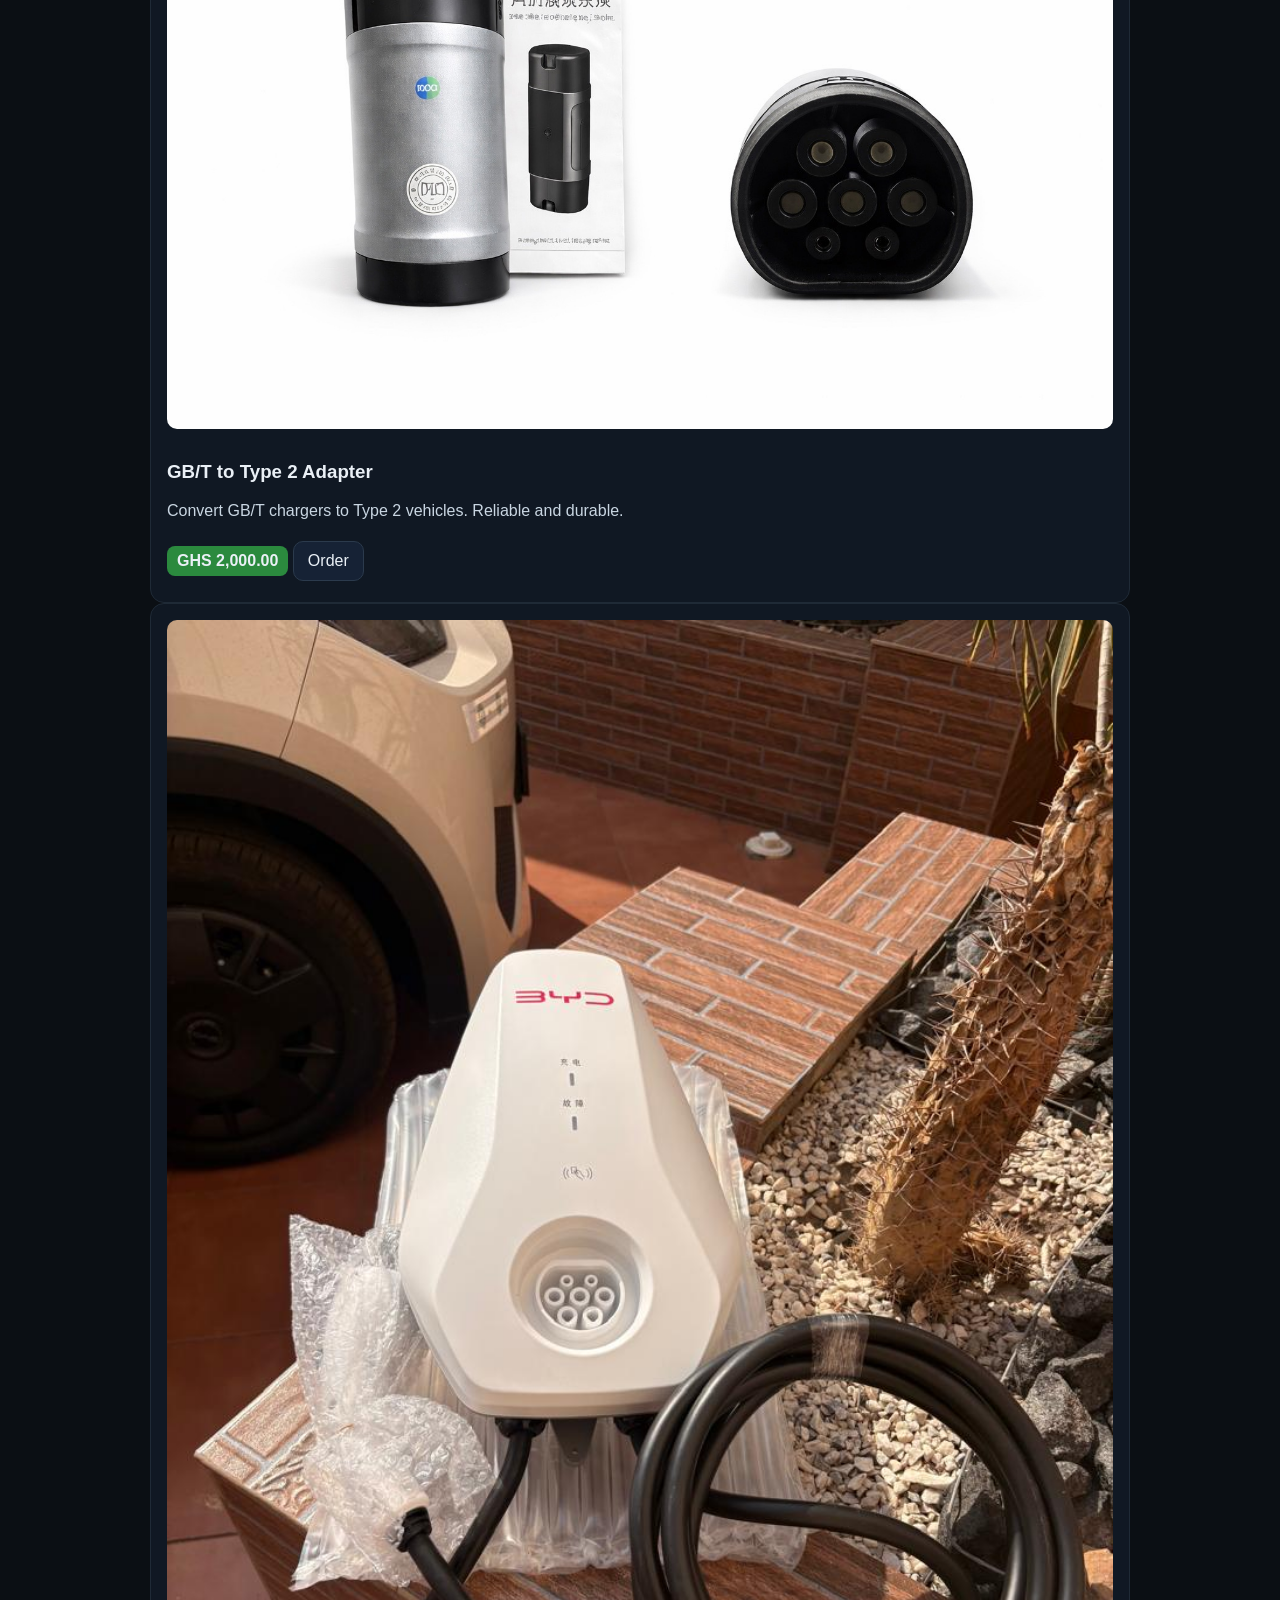
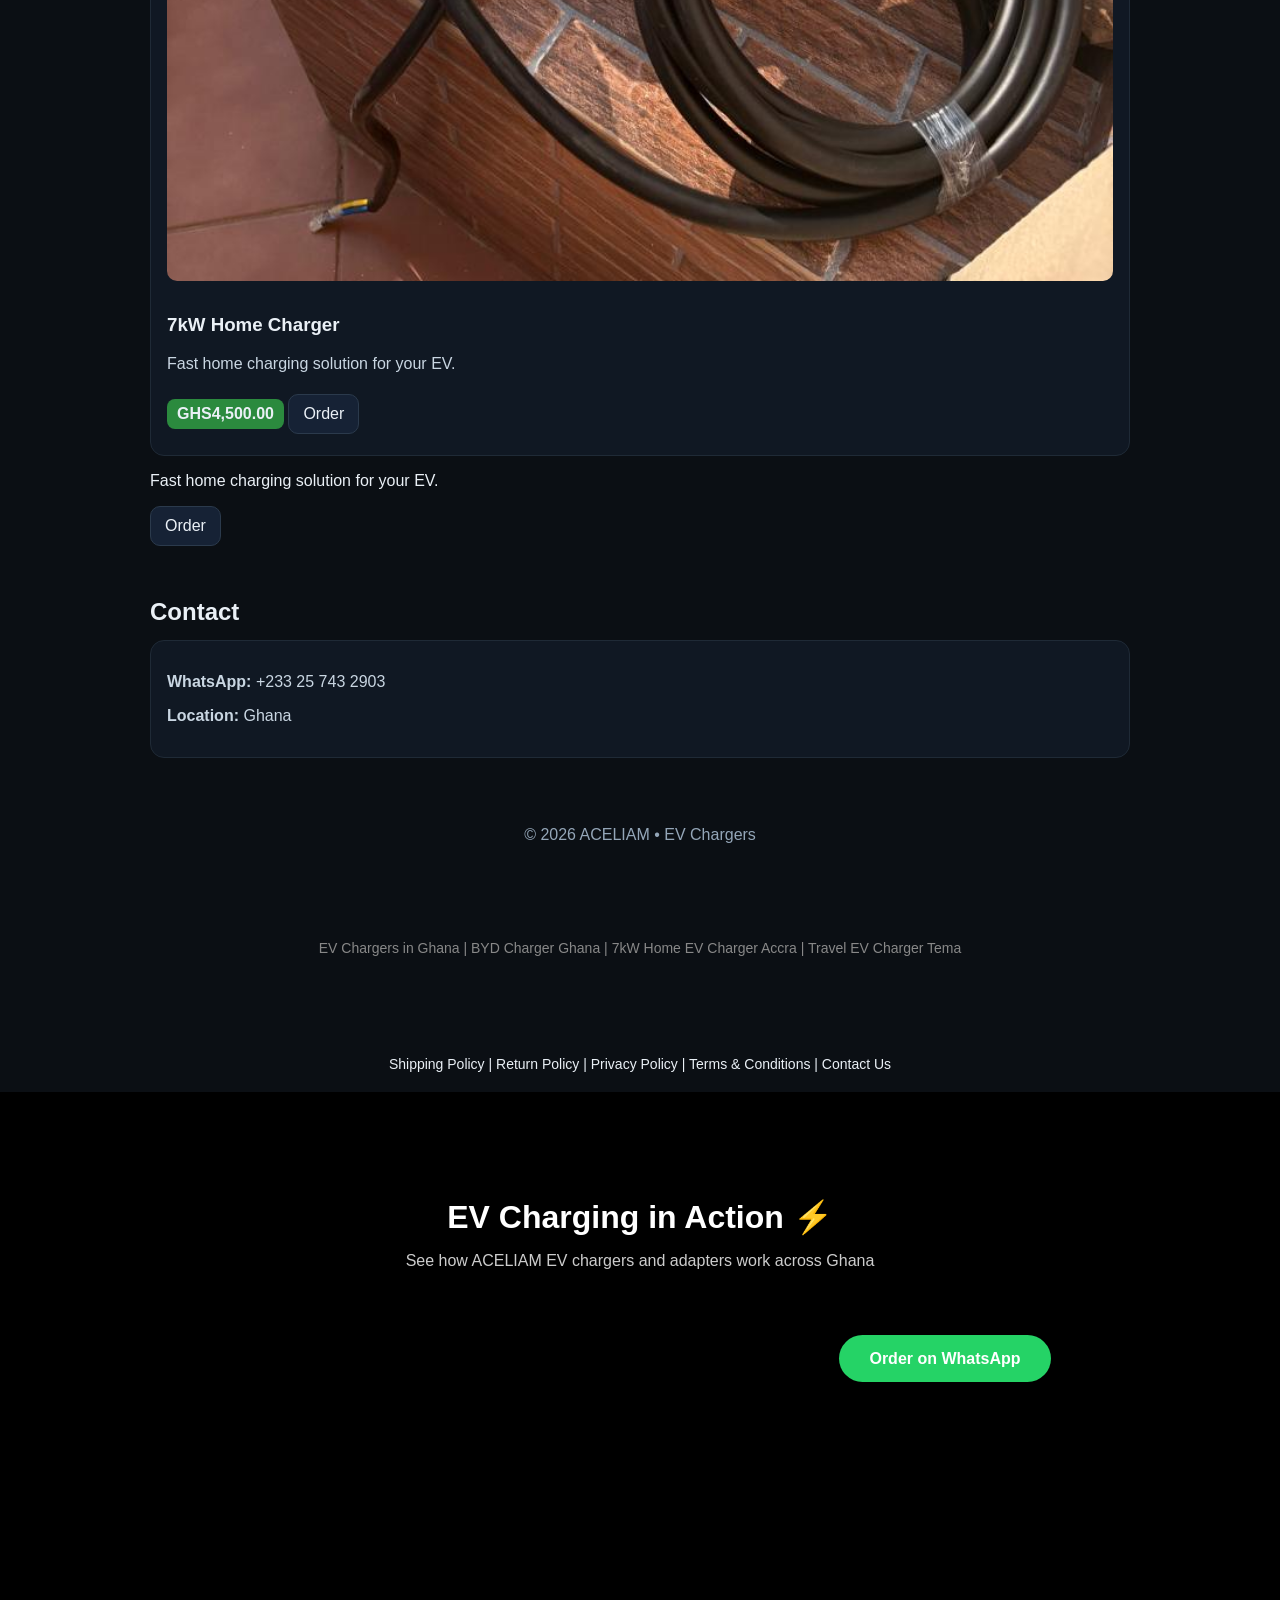
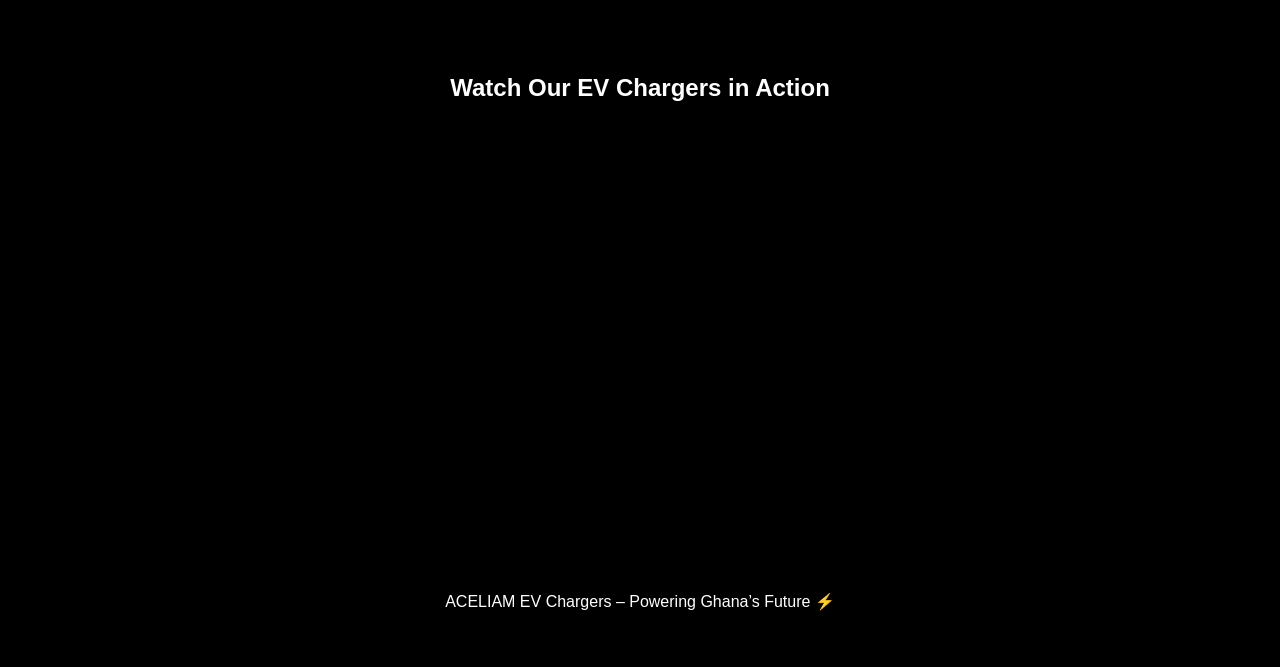
==== commit 4d2e2522: "Update index.html" ====
--- a/index.html
+++ b/index.html
@@ -277,24 +277,6 @@
       </iframe>
     </div>
 
-    <!-- VIDEO 2 -->
-    <div style="border-radius:12px; overflow:hidden;">
-      <iframe width="100%" height="220"
-      src="https://www.youtube.com/embed/UqYF5vYzwVk"
-      frameborder="0" allowfullscreen>
-      </iframe>
-    </div>
-
-    <!-- VIDEO 3 -->
-    <div style="border-radius:12px; overflow:hidden;">
-      <iframe width="100%" height="220"
-      src="https://youtube.com/shorts/o_R_mrT4svs"
-      frameborder="0" allowfullscreen>
-      </iframe>
-    </div>
-
-  </div>
-
   <!-- CTA BUTTON -->
   <div style="margin-top:40px;">
     <a href="https://wa.me/233257432903" 
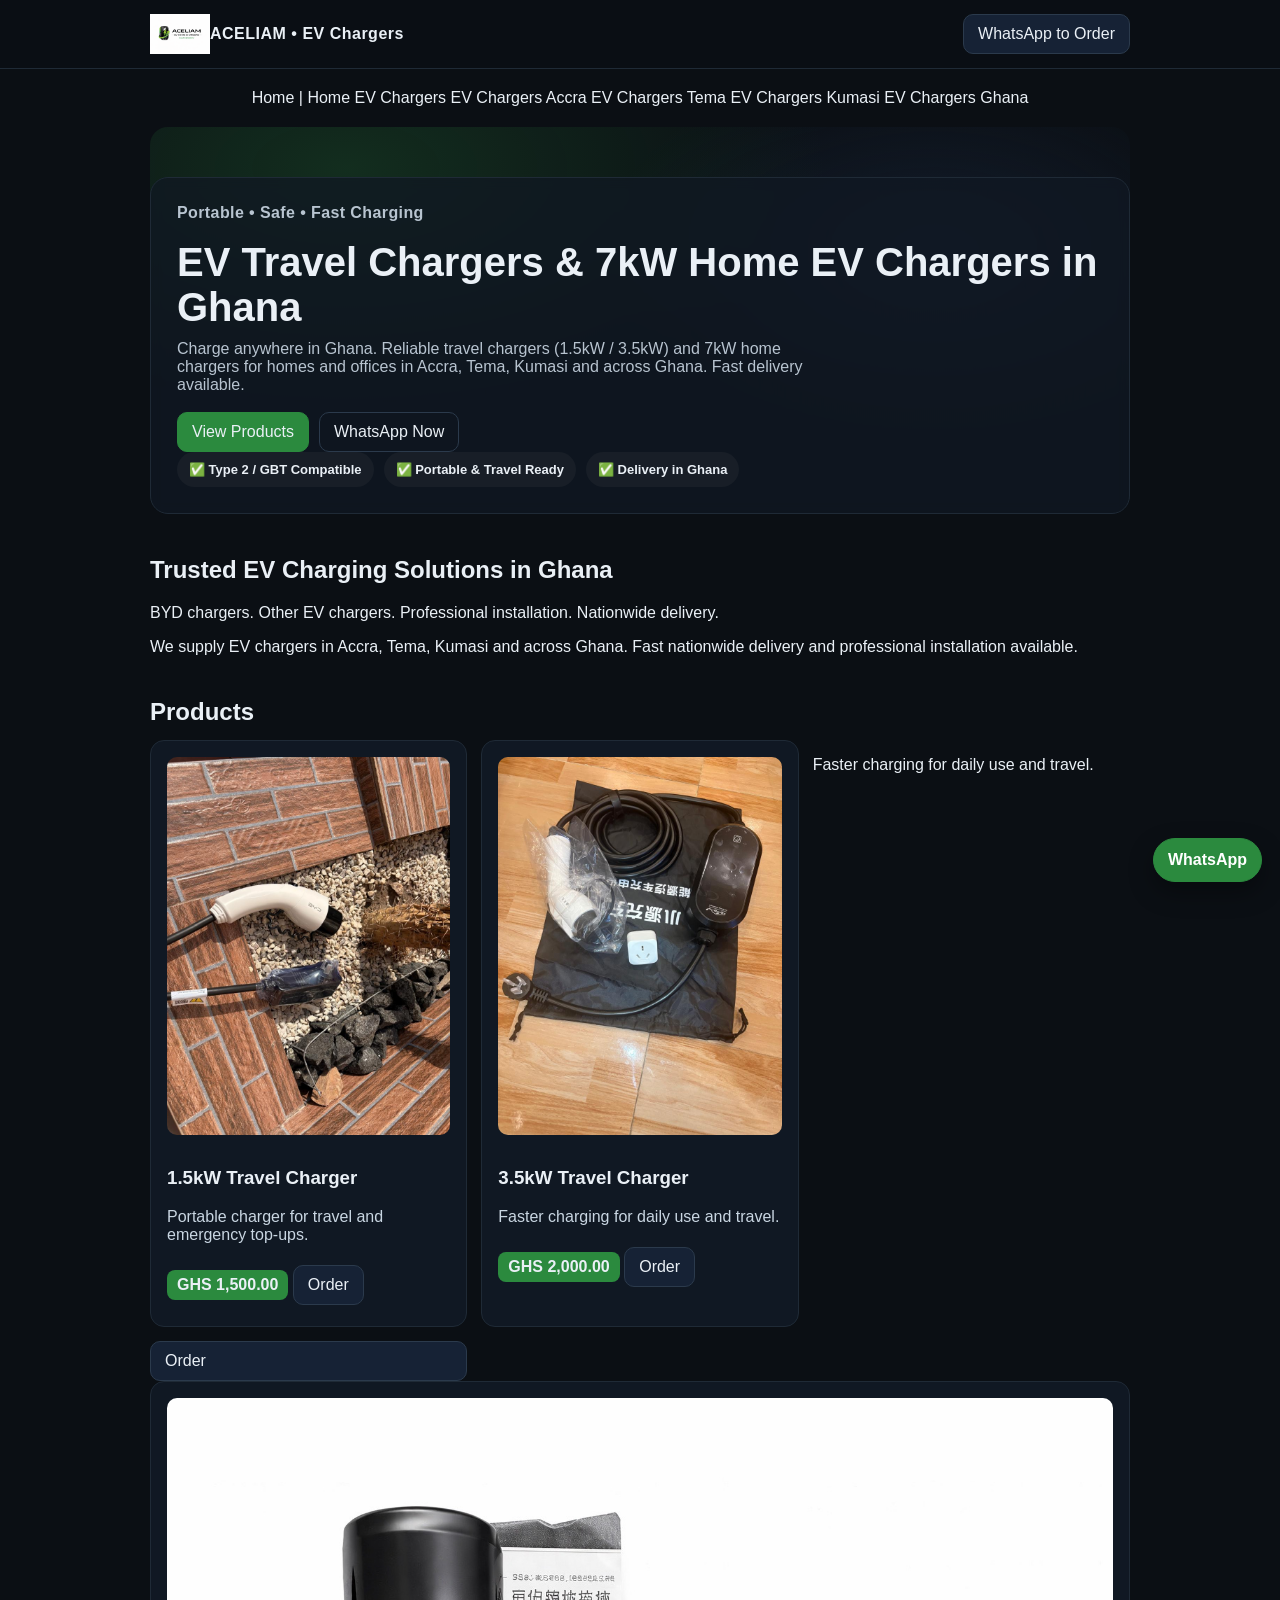
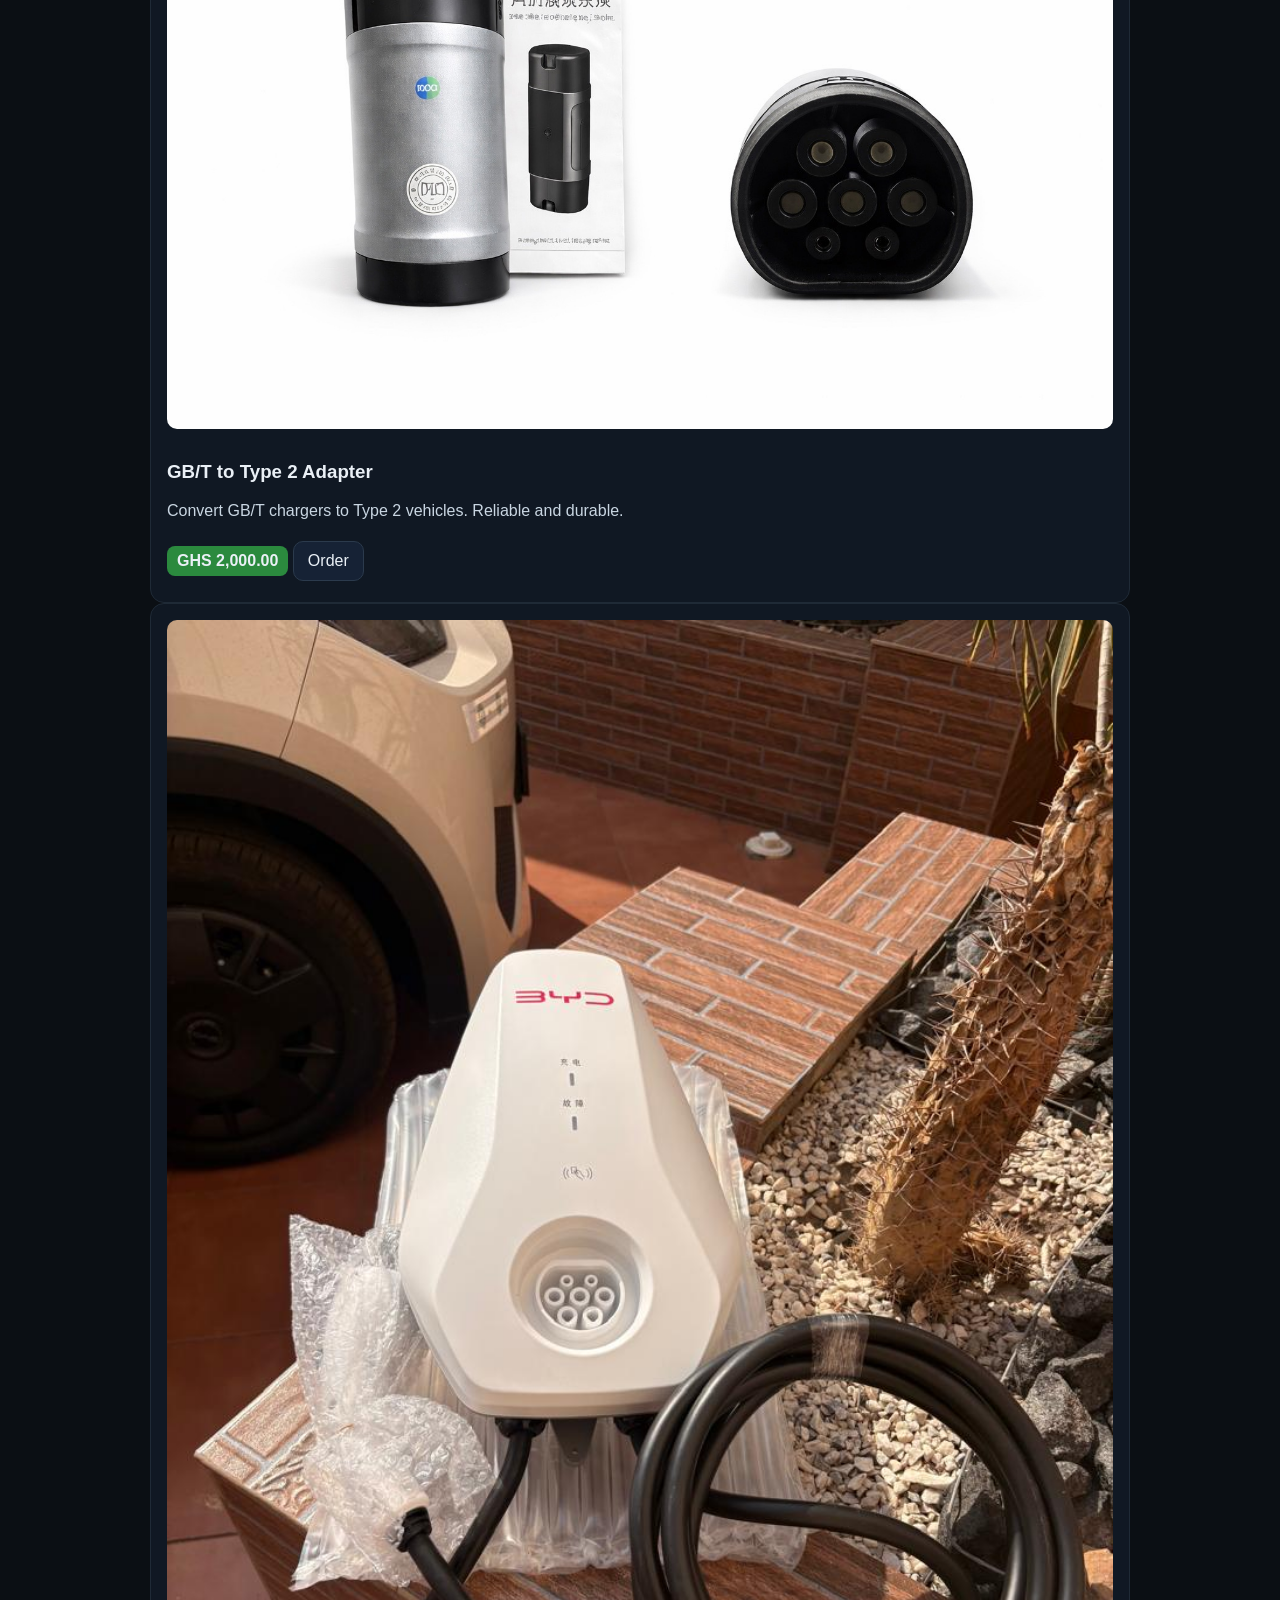
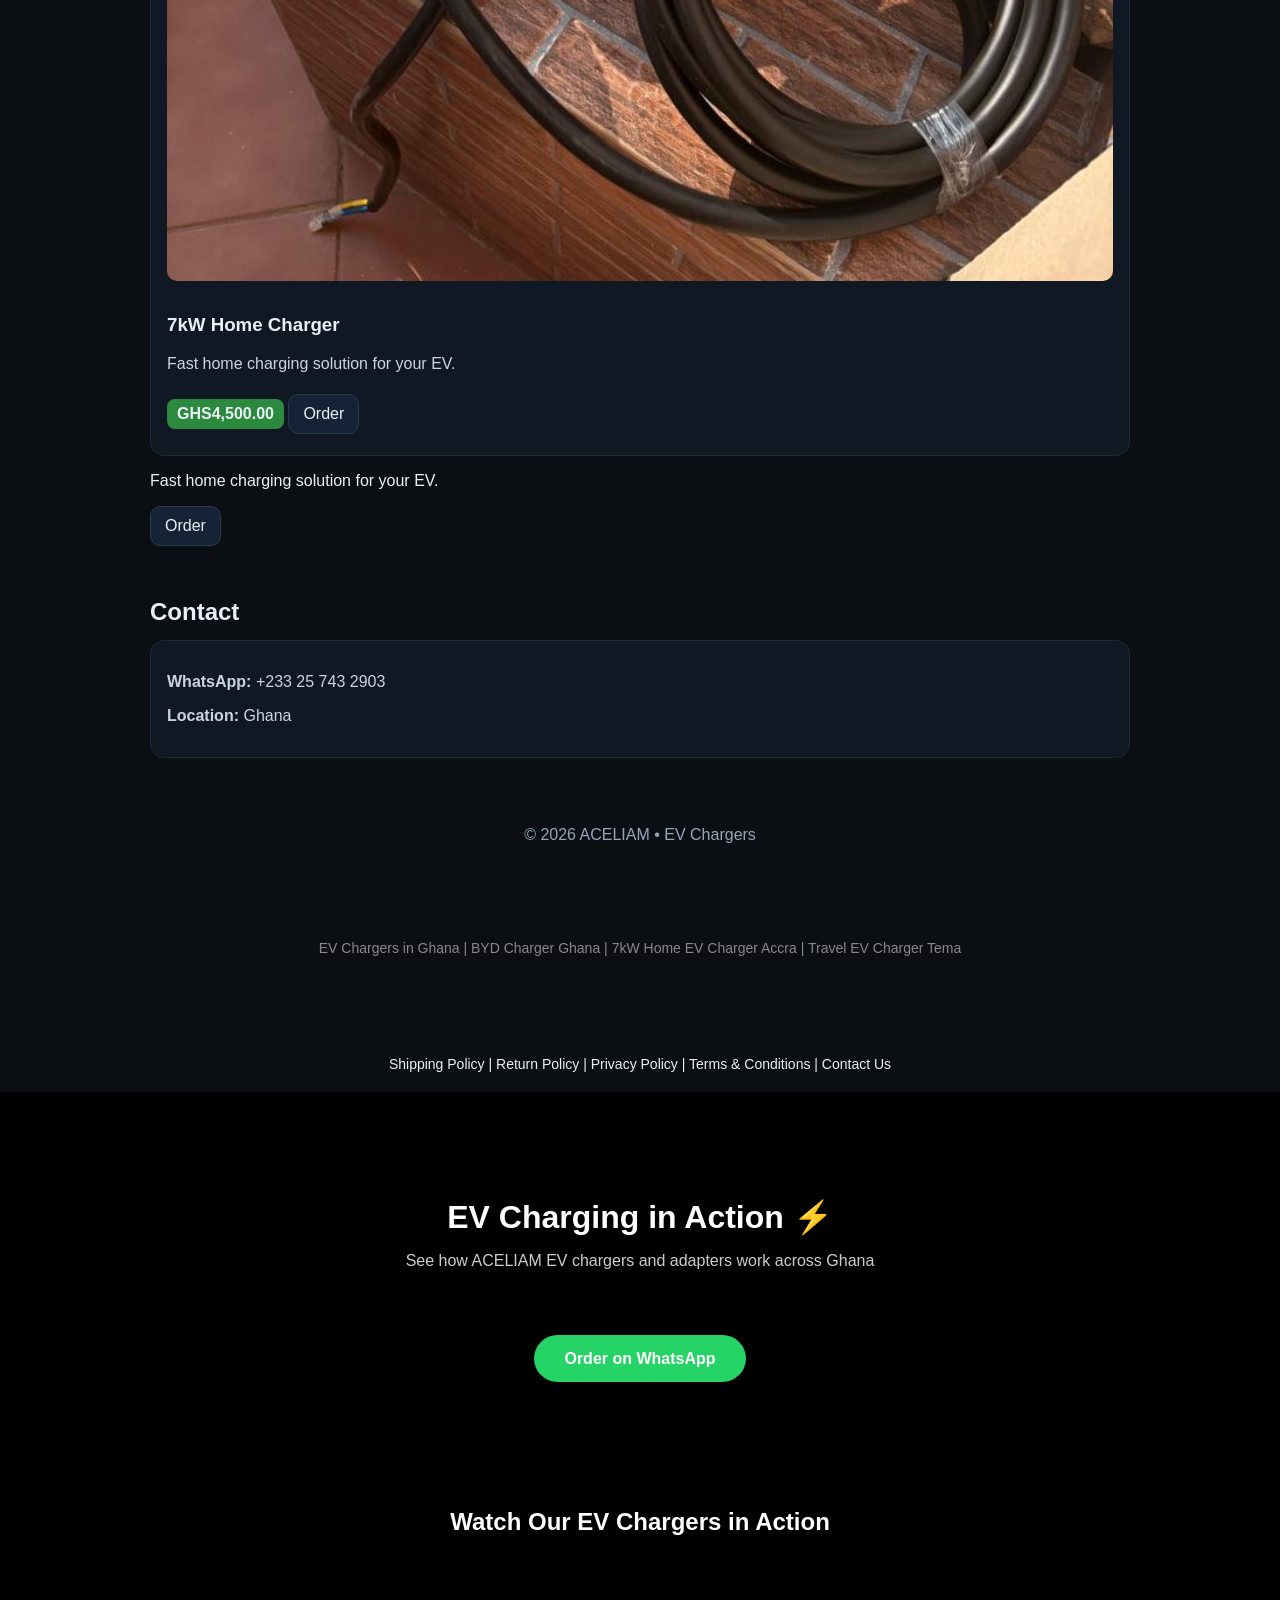
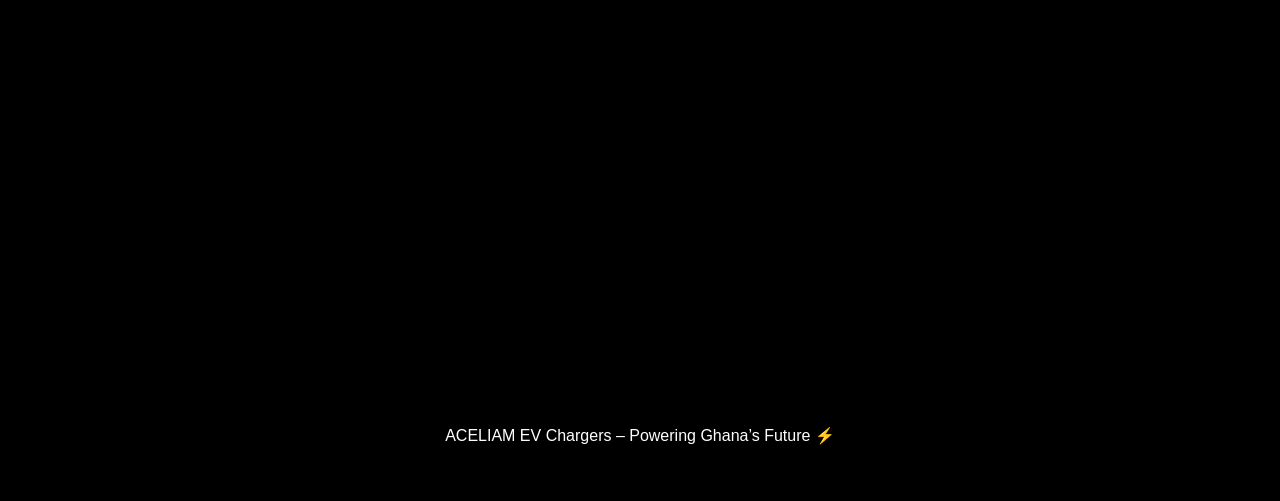
==== commit c404c2c2: "Update index.html" ====
--- a/index.html
+++ b/index.html
@@ -269,14 +269,6 @@
     margin:auto;
   ">
 
-    <!-- VIDEO 1 -->
-    <div style="border-radius:12px; overflow:hidden;">
-      <iframe width="100%" height="220"
-      src="https://www.youtube.com/embed/X5neqJ3RpJ0"
-      frameborder="0" allowfullscreen>
-      </iframe>
-    </div>
-
   <!-- CTA BUTTON -->
   <div style="margin-top:40px;">
     <a href="https://wa.me/233257432903" 
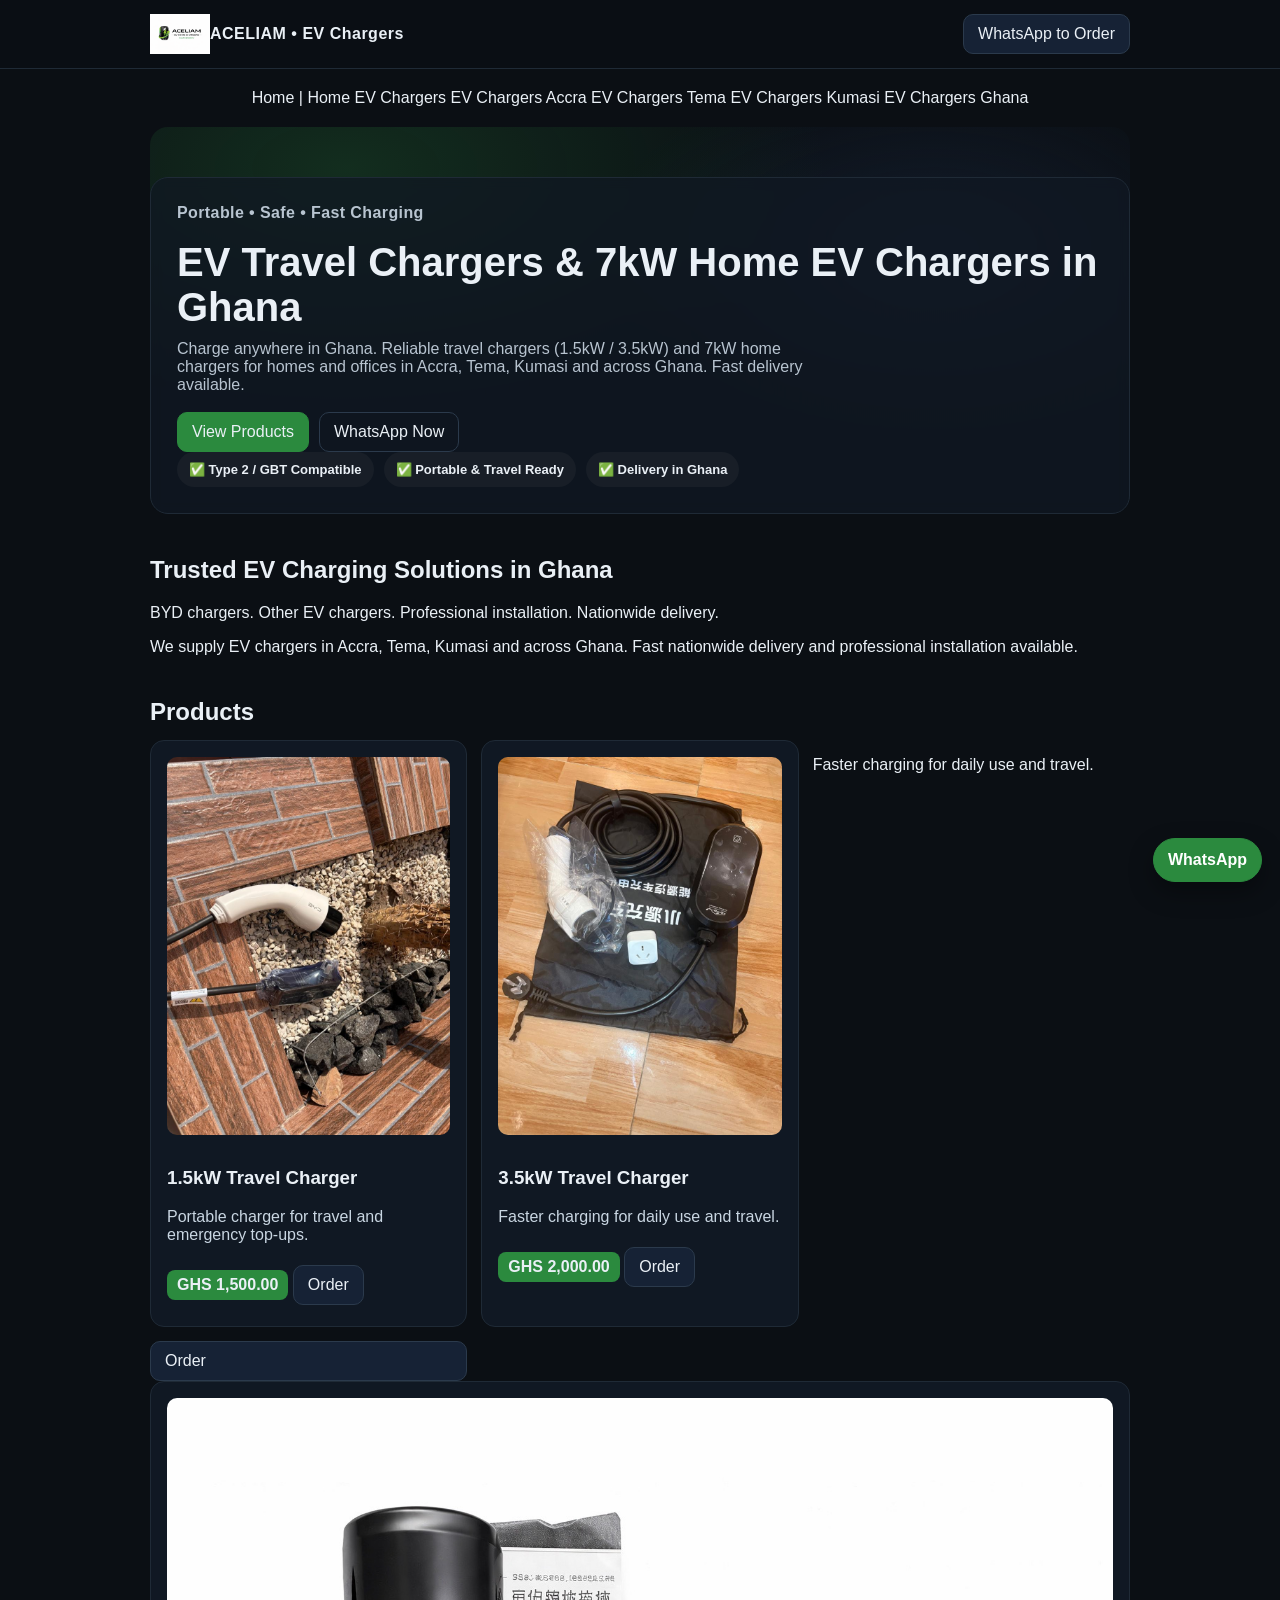
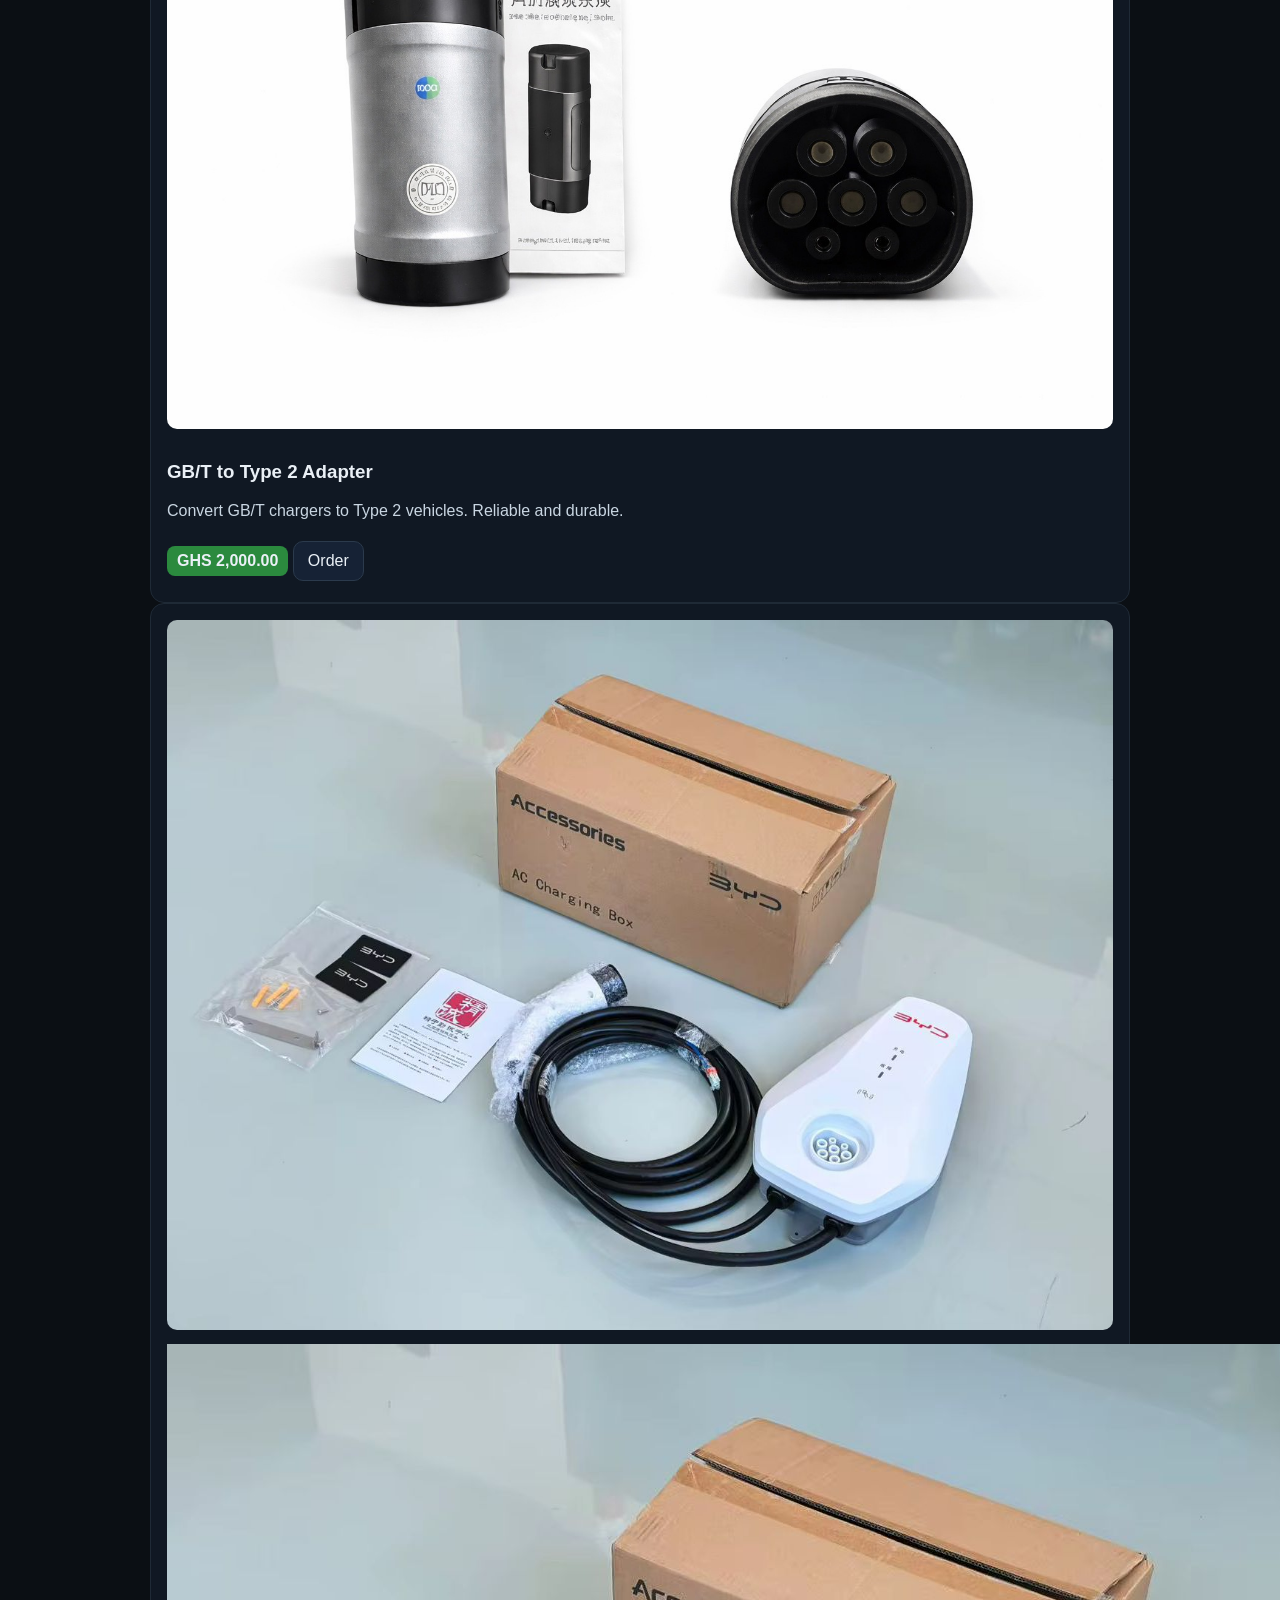
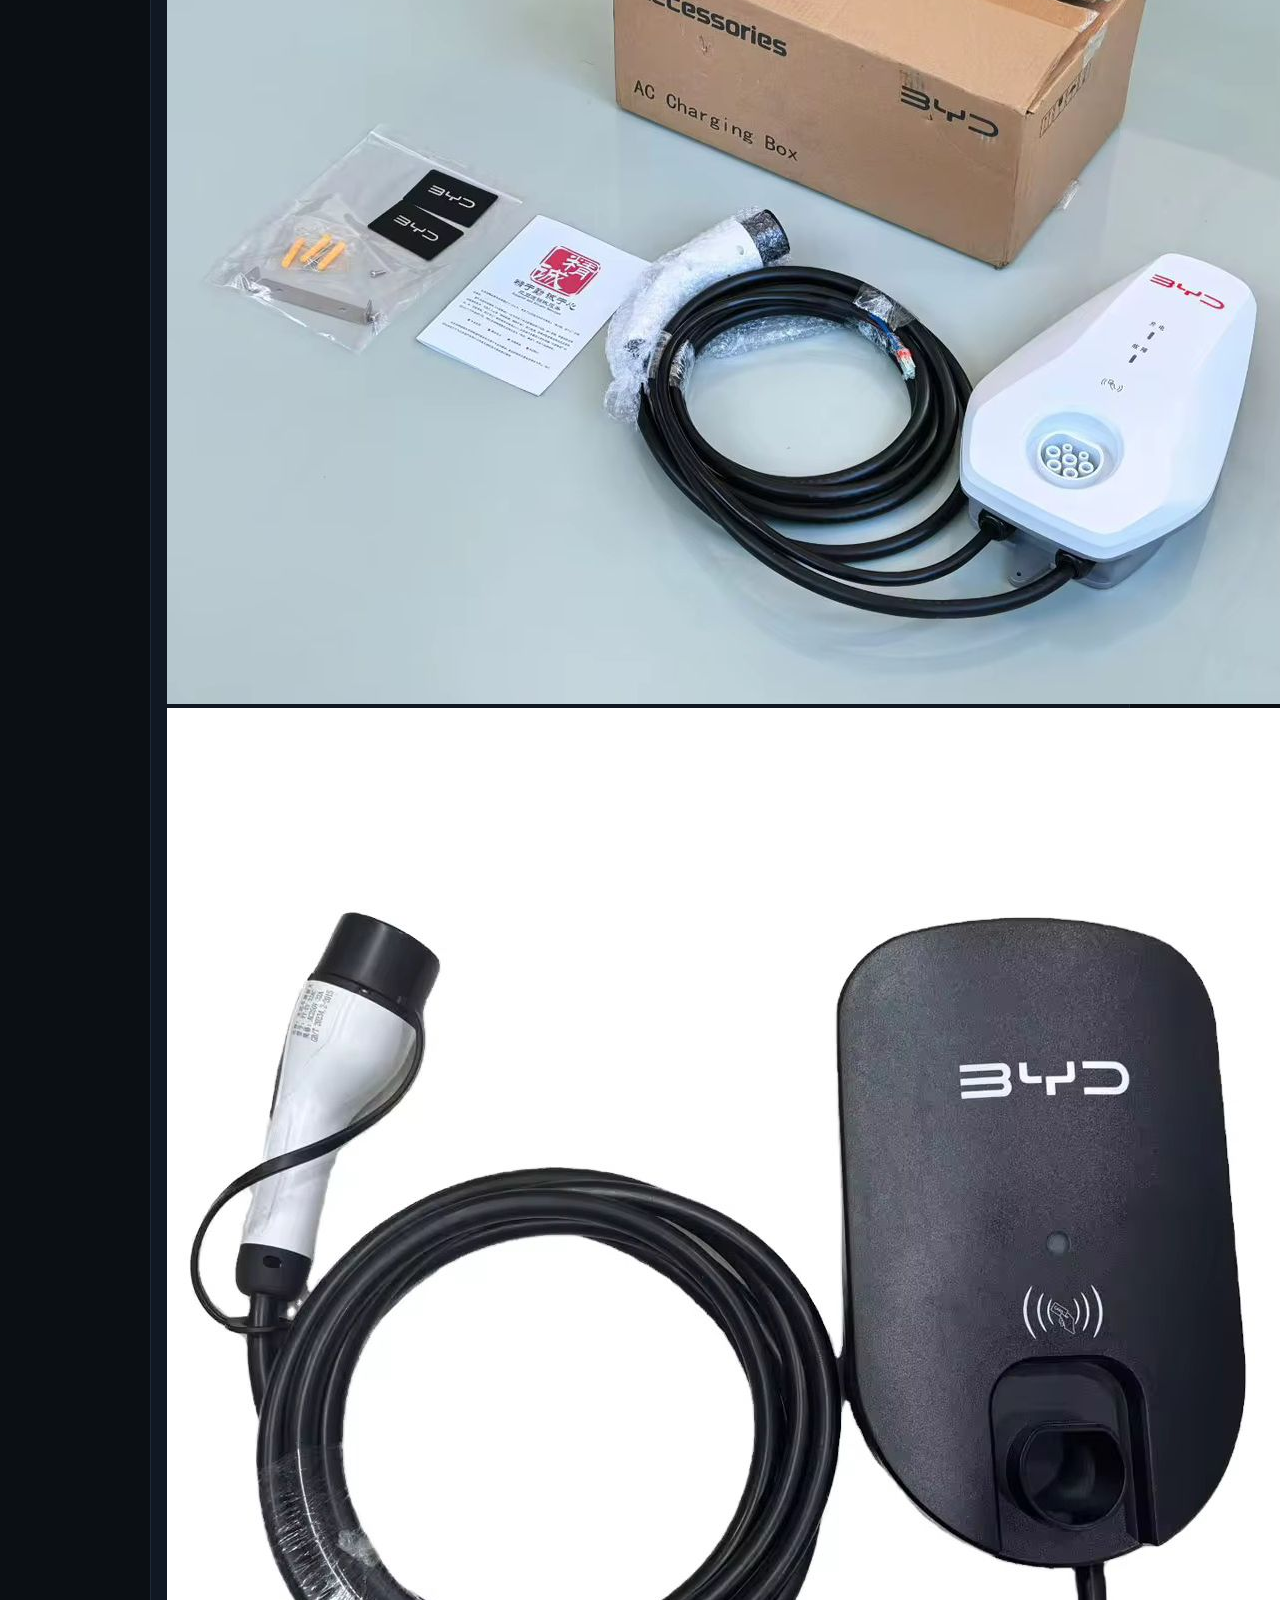
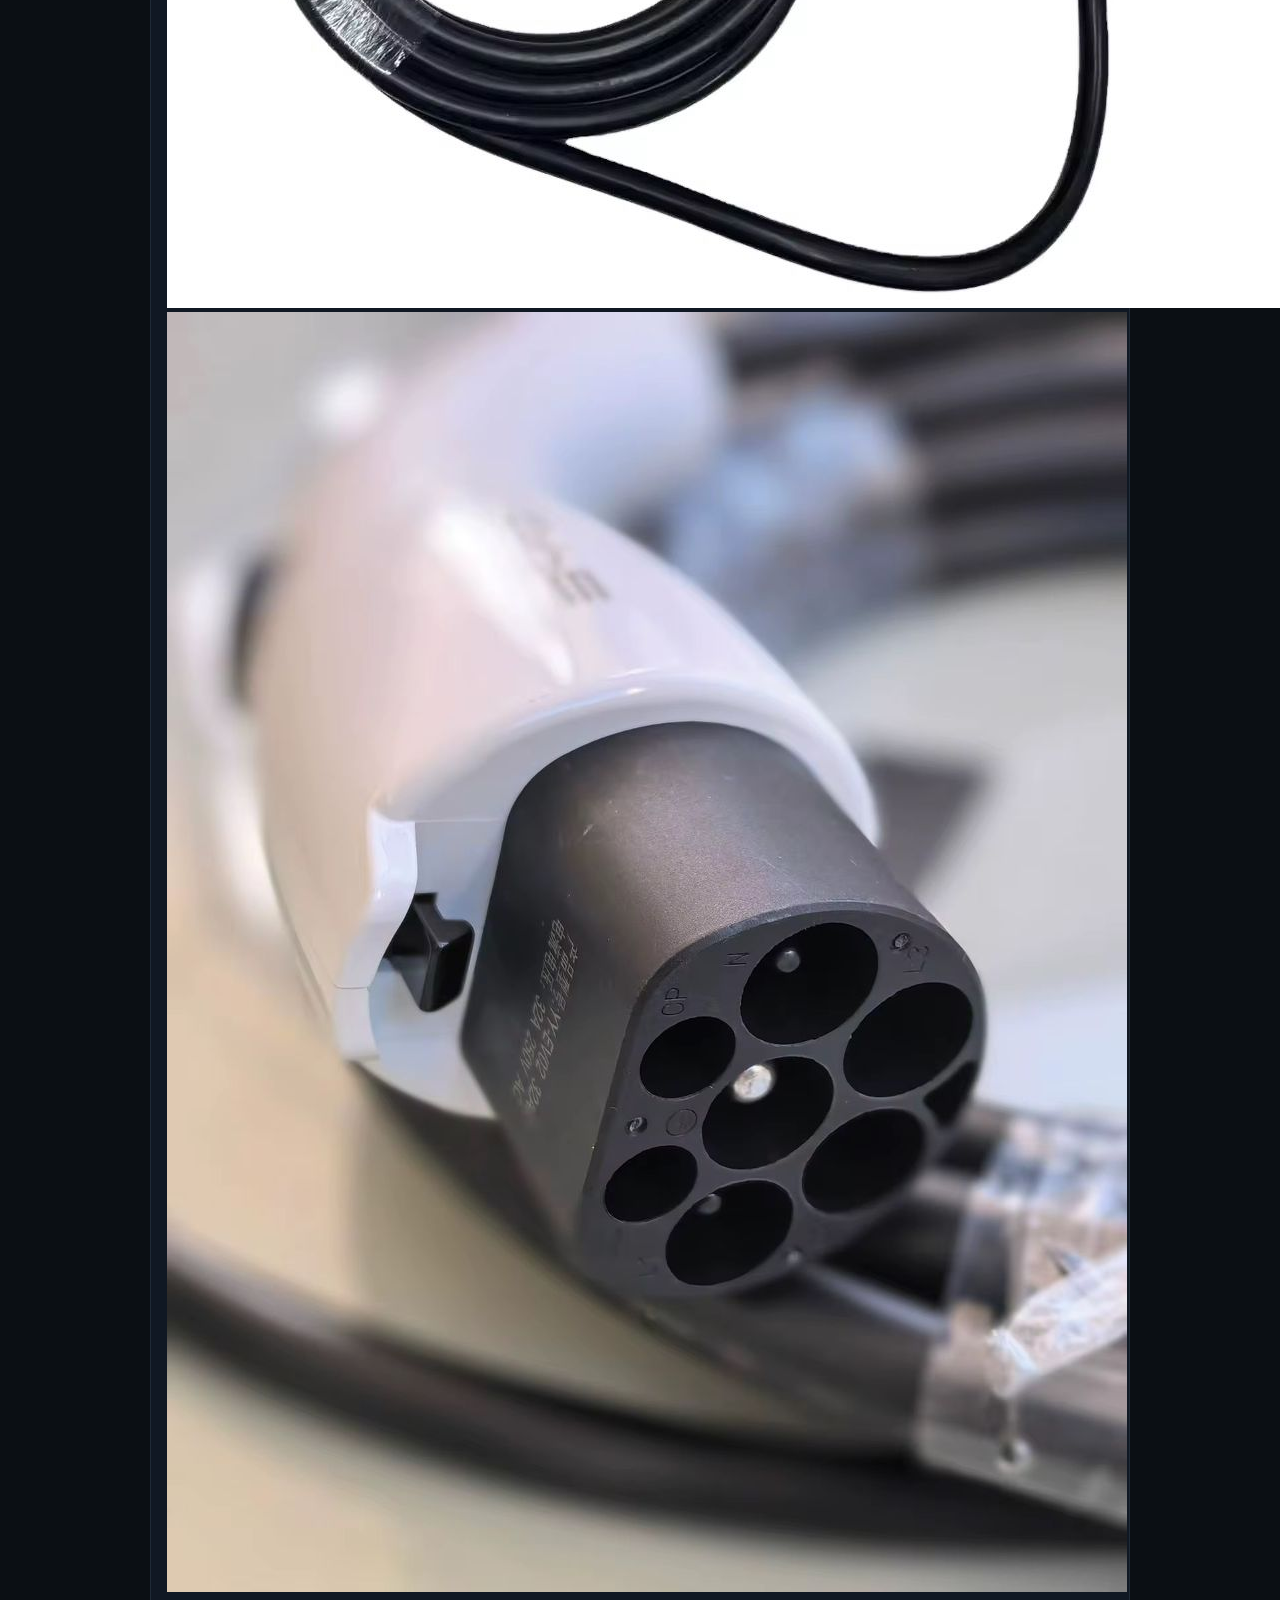
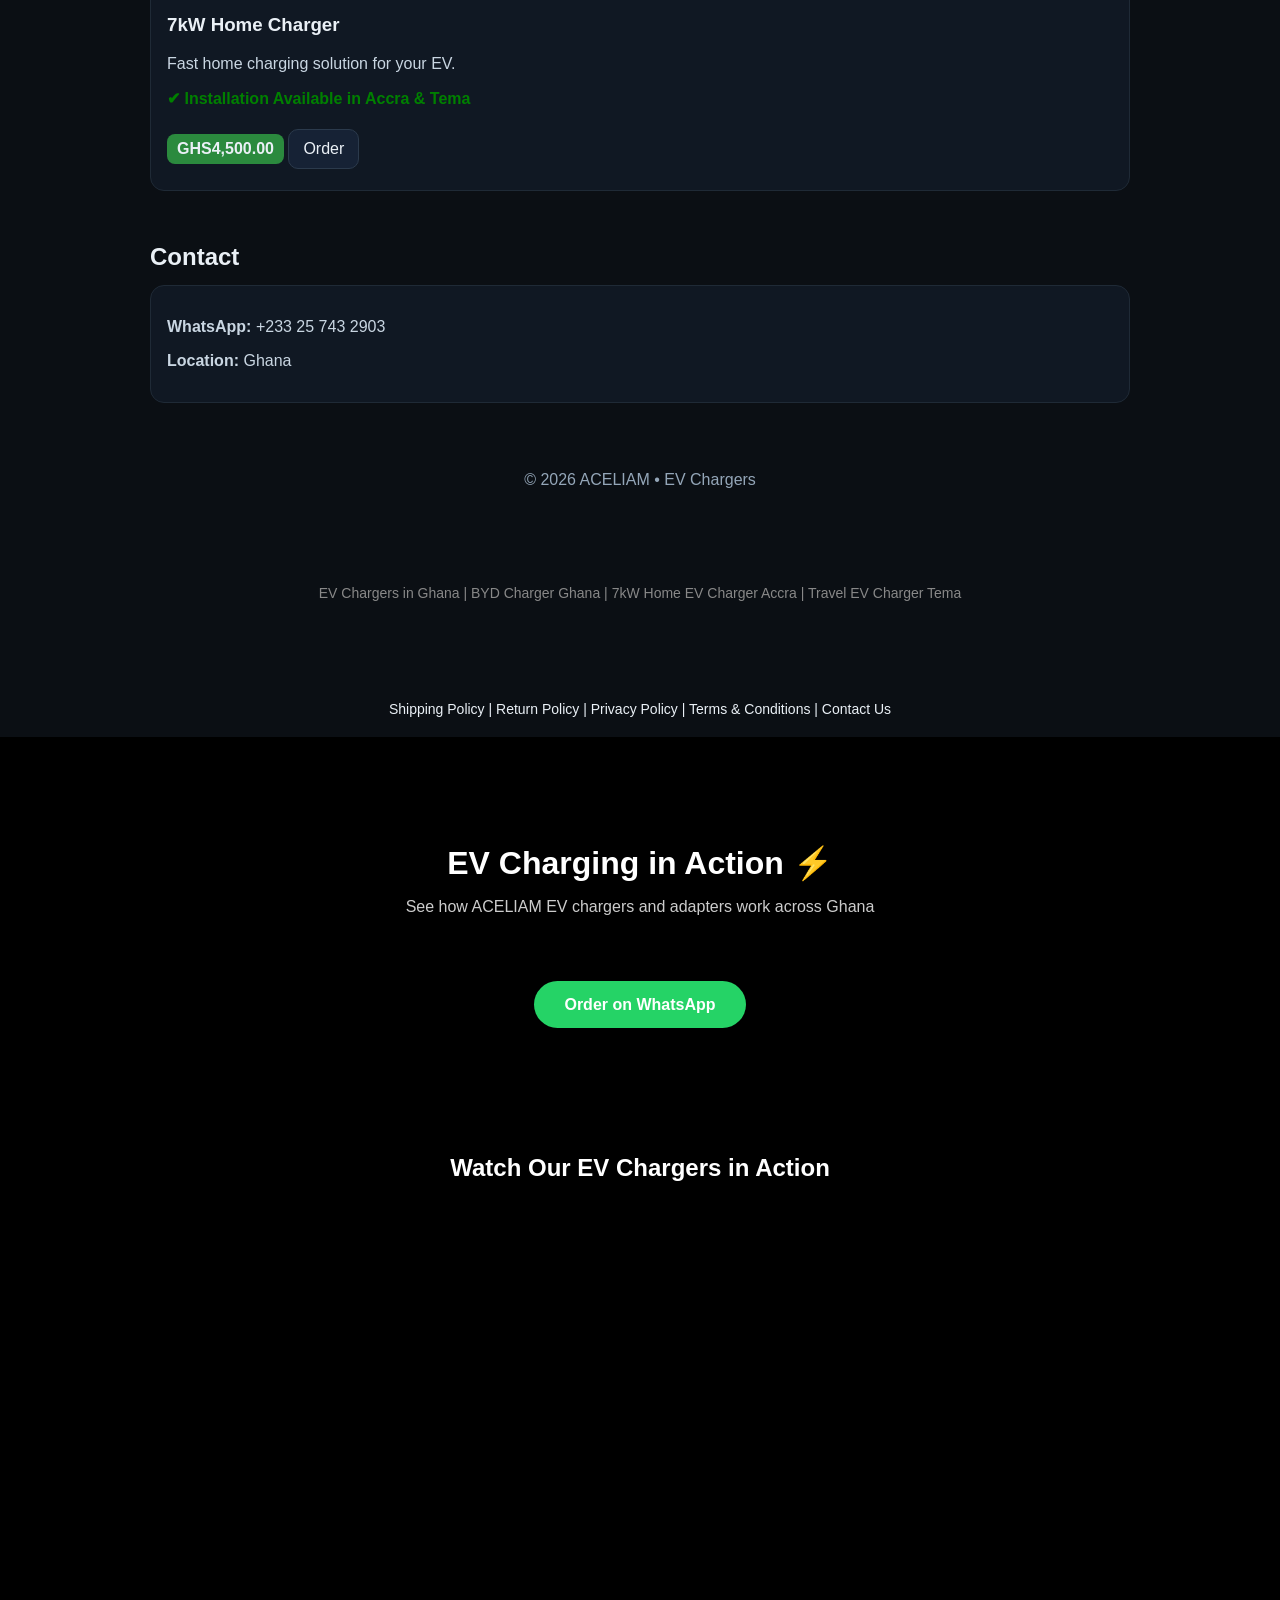
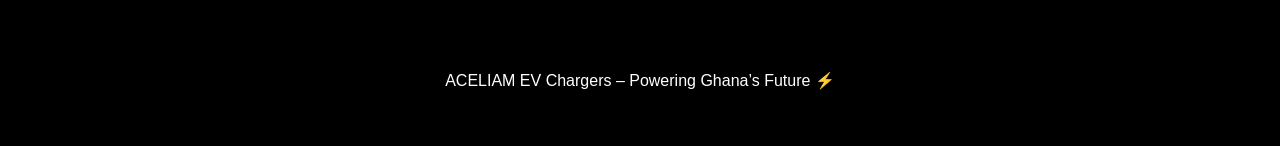
==== commit cde1e191: "Update index.html" ====
--- a/index.html
+++ b/index.html
@@ -152,18 +152,30 @@
     <a class="btn" href="https://wa.me/233257432903">Order</a>
 </div>
 
-        <div class="card reveal">
-<img src="Images/home7kw.jpeg" class="product-img">
-  <h3>7kW Home Charger</h3>
-  <p>Fast home charging solution for your EV.</p>
-  <h4 class="price">GHS4,500.00</h4>
-  <a class="btn" href="https://wa.me/233257432903?text=Hi%20I%20want%20the%207kW%20home%20charger">Order</a>
+<div class="card reveal">
+
+  <img id="mainImage" src="Images/7kw-1.jpg" class="product-img">
+
+  <div class="thumbnail-row">
+    <img src="Images/7kw-1.jpg" onclick="changeImage(this)">
+    <img src="Images/7kw-2.jpg" onclick="changeImage(this)">
+    <img src="Images/7kw-3.jpg" onclick="changeImage(this)">
+  </div>
+
+ <h3>7kW Home Charger</h3>
+
+<p>Fast home charging solution for your EV.</p>
+
+<p style="color:green; font-weight:bold;">
+✔ Installation Available in Accra & Tema
+</p>
+
+<h4 class="price">GHS4,500.00</h4>
+
+<a class="btn" href="https://wa.me/233257432903?text=Hi%20I%20want%20the%207kW%20home%20charger">
+  Order
+</a>
 </div>
-
-          <p>Fast home charging solution for your EV.</p>
-          <a class="btn" href="https://wa.me/233257432903?text=Hi%20I%20want%20the%207kW%20home%20charger">Order</a>
-        </div>
-      </div>
     </section>
 
     <section id="contact" class="section">
@@ -294,6 +306,12 @@
   <p>ACELIAM EV Chargers – Powering Ghana’s Future ⚡</p>
 </section>
 
+  <script>
+function changeImage(smallImg) {
+  document.getElementById("mainImage").src = smallImg.src;
+}
+</script>
+
 </body>
 </html>
 
@@ -308,5 +326,3 @@
 
 
 
-
-
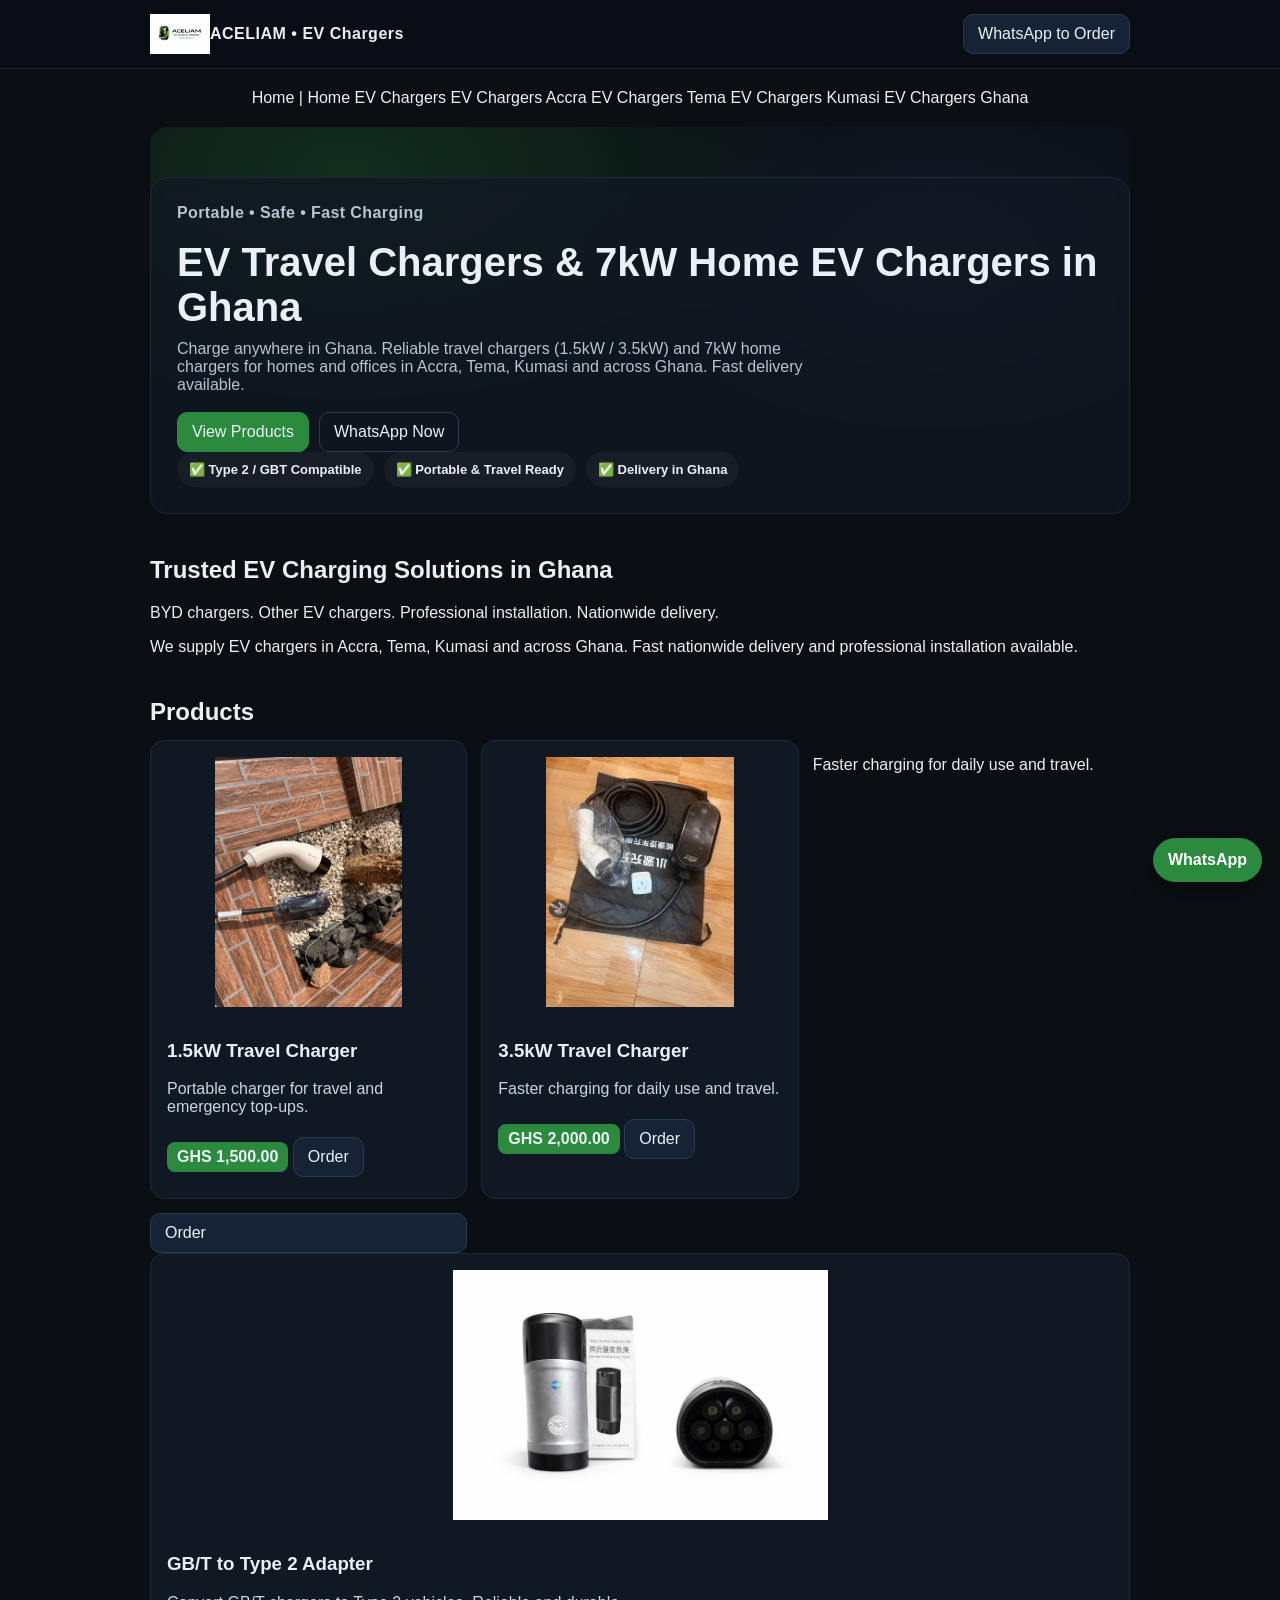
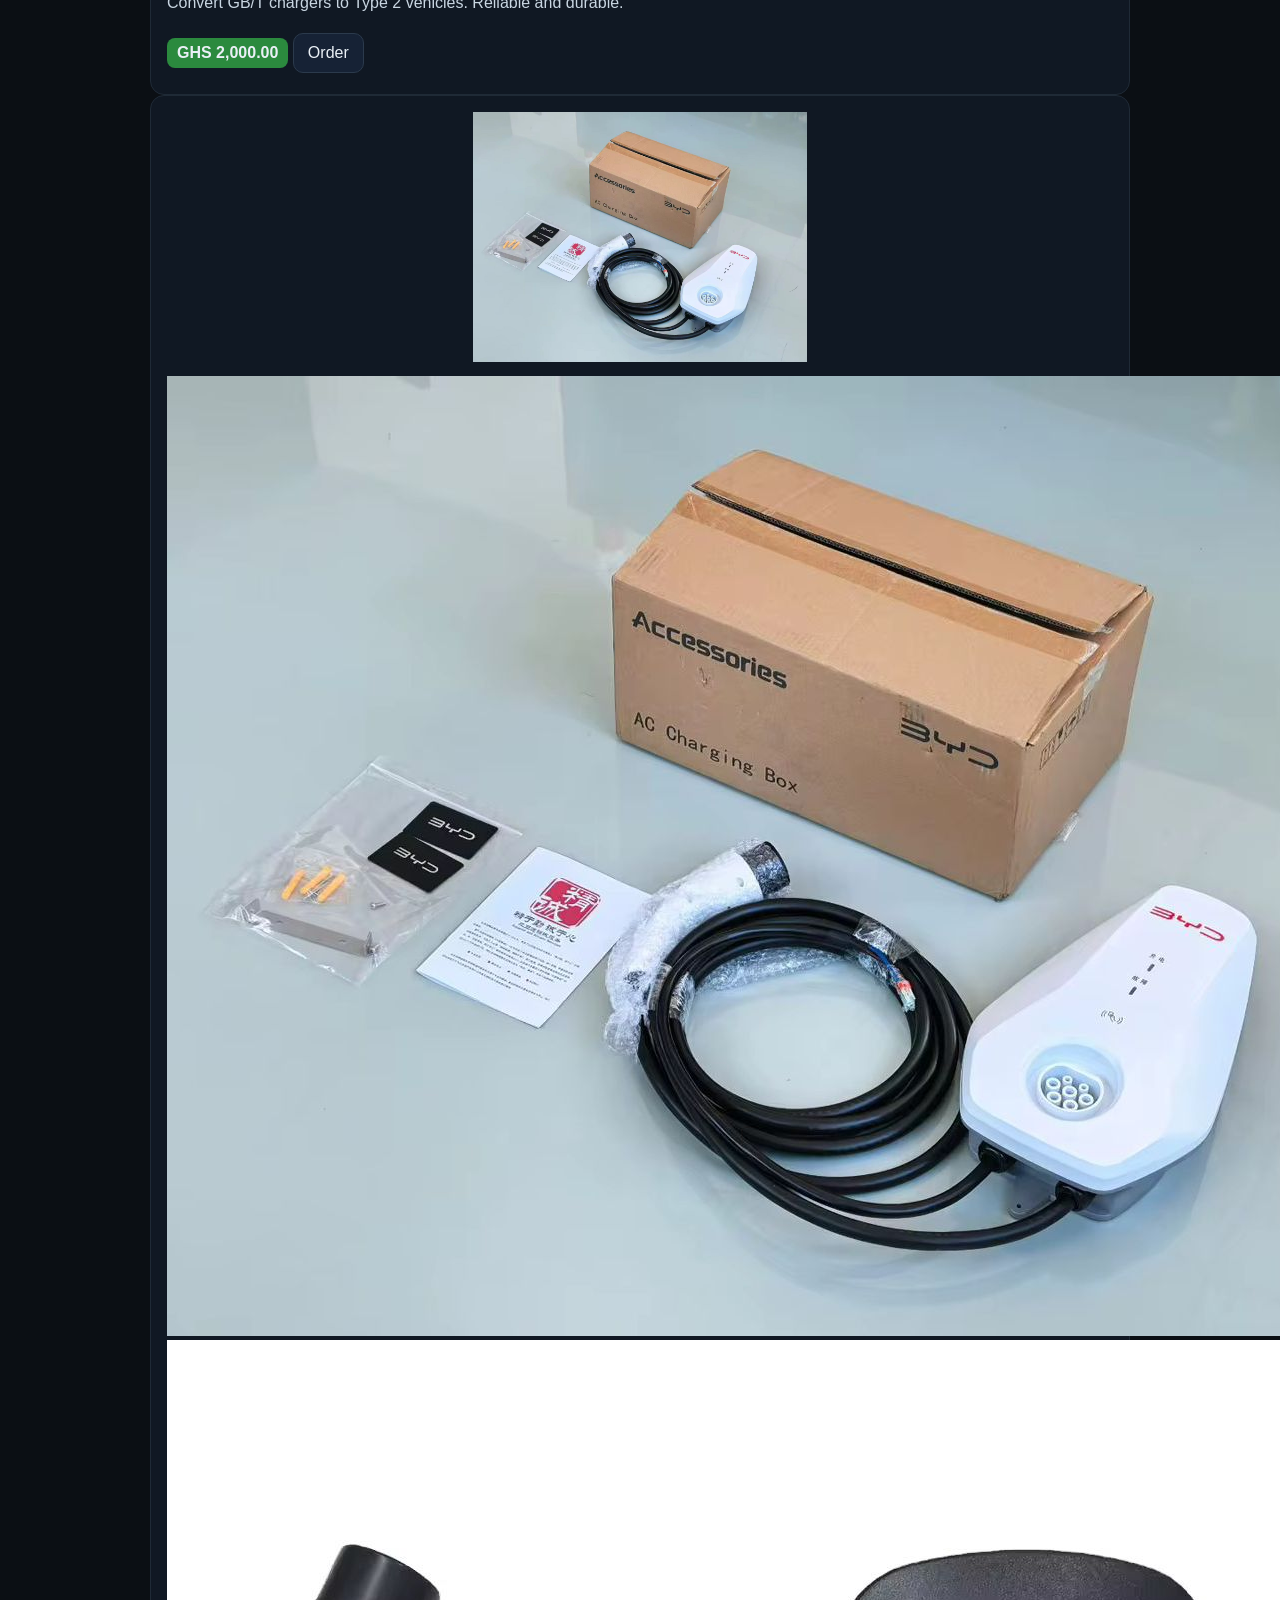
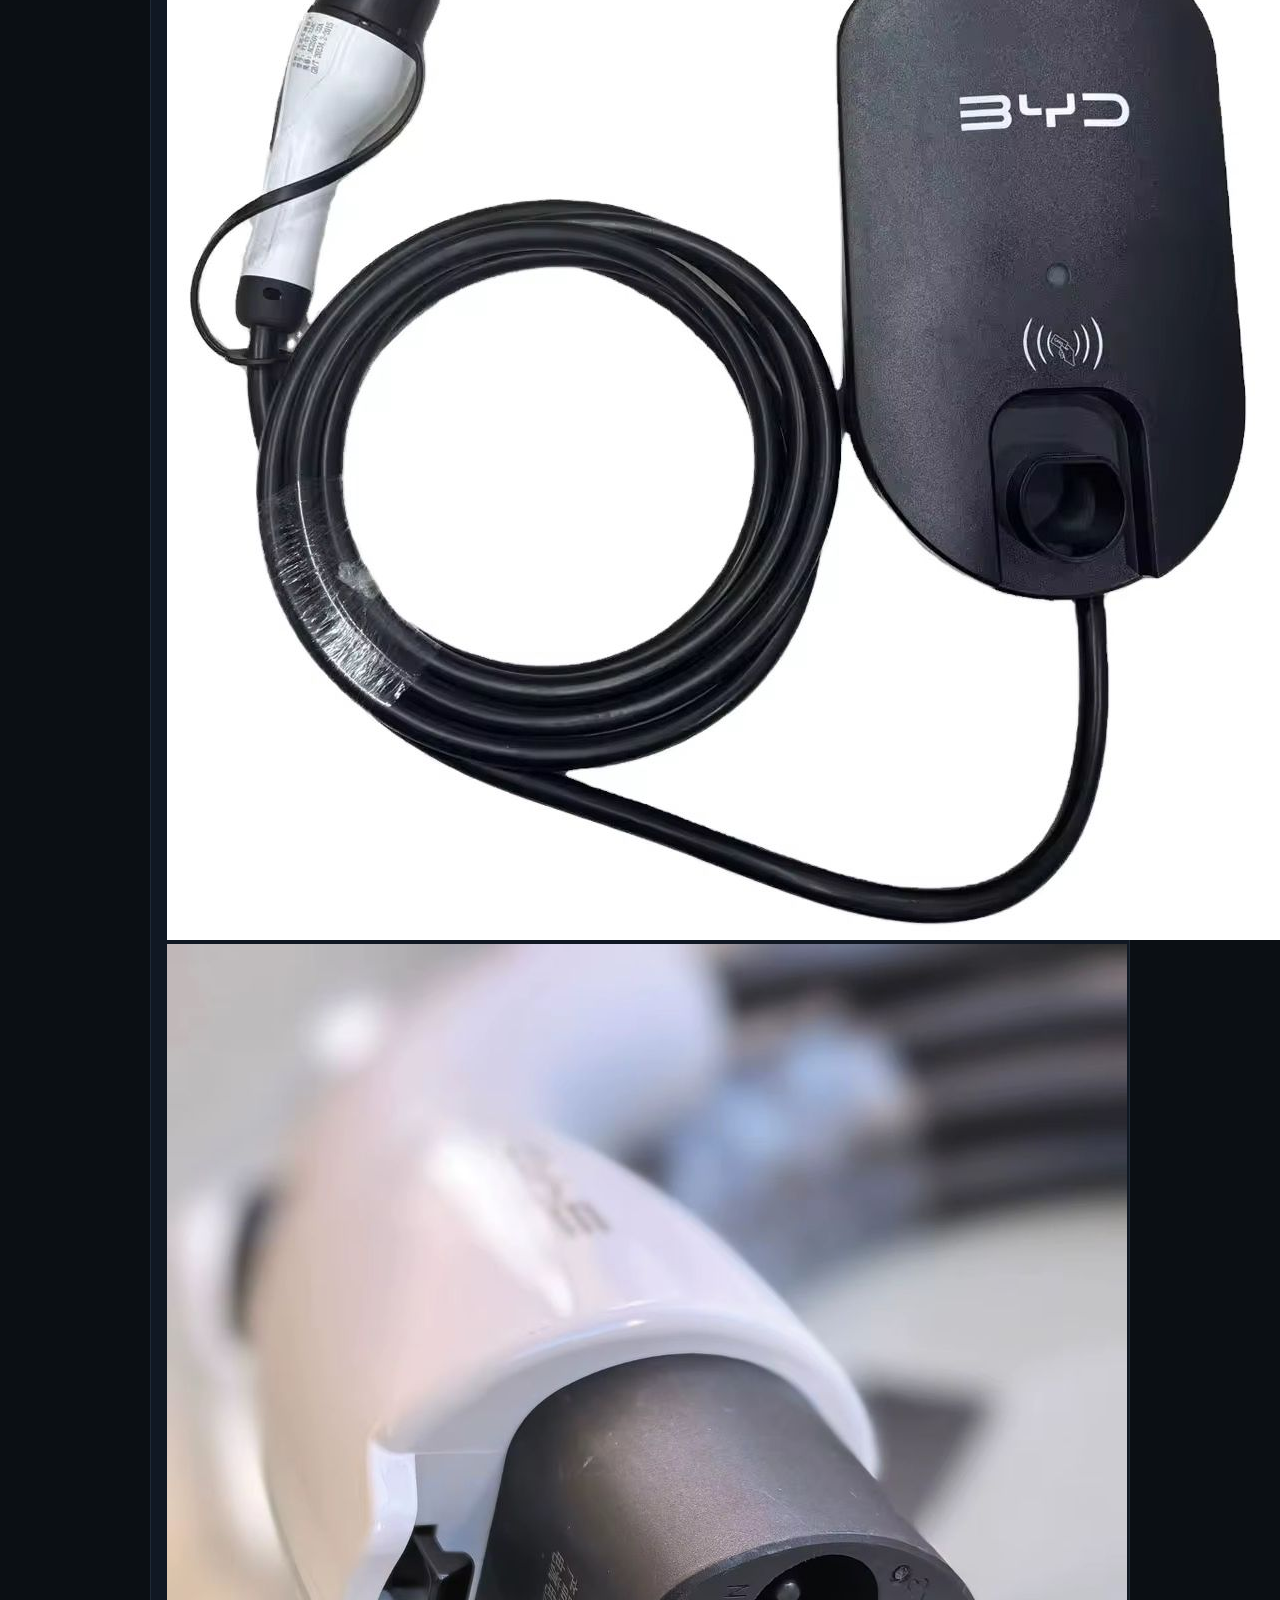
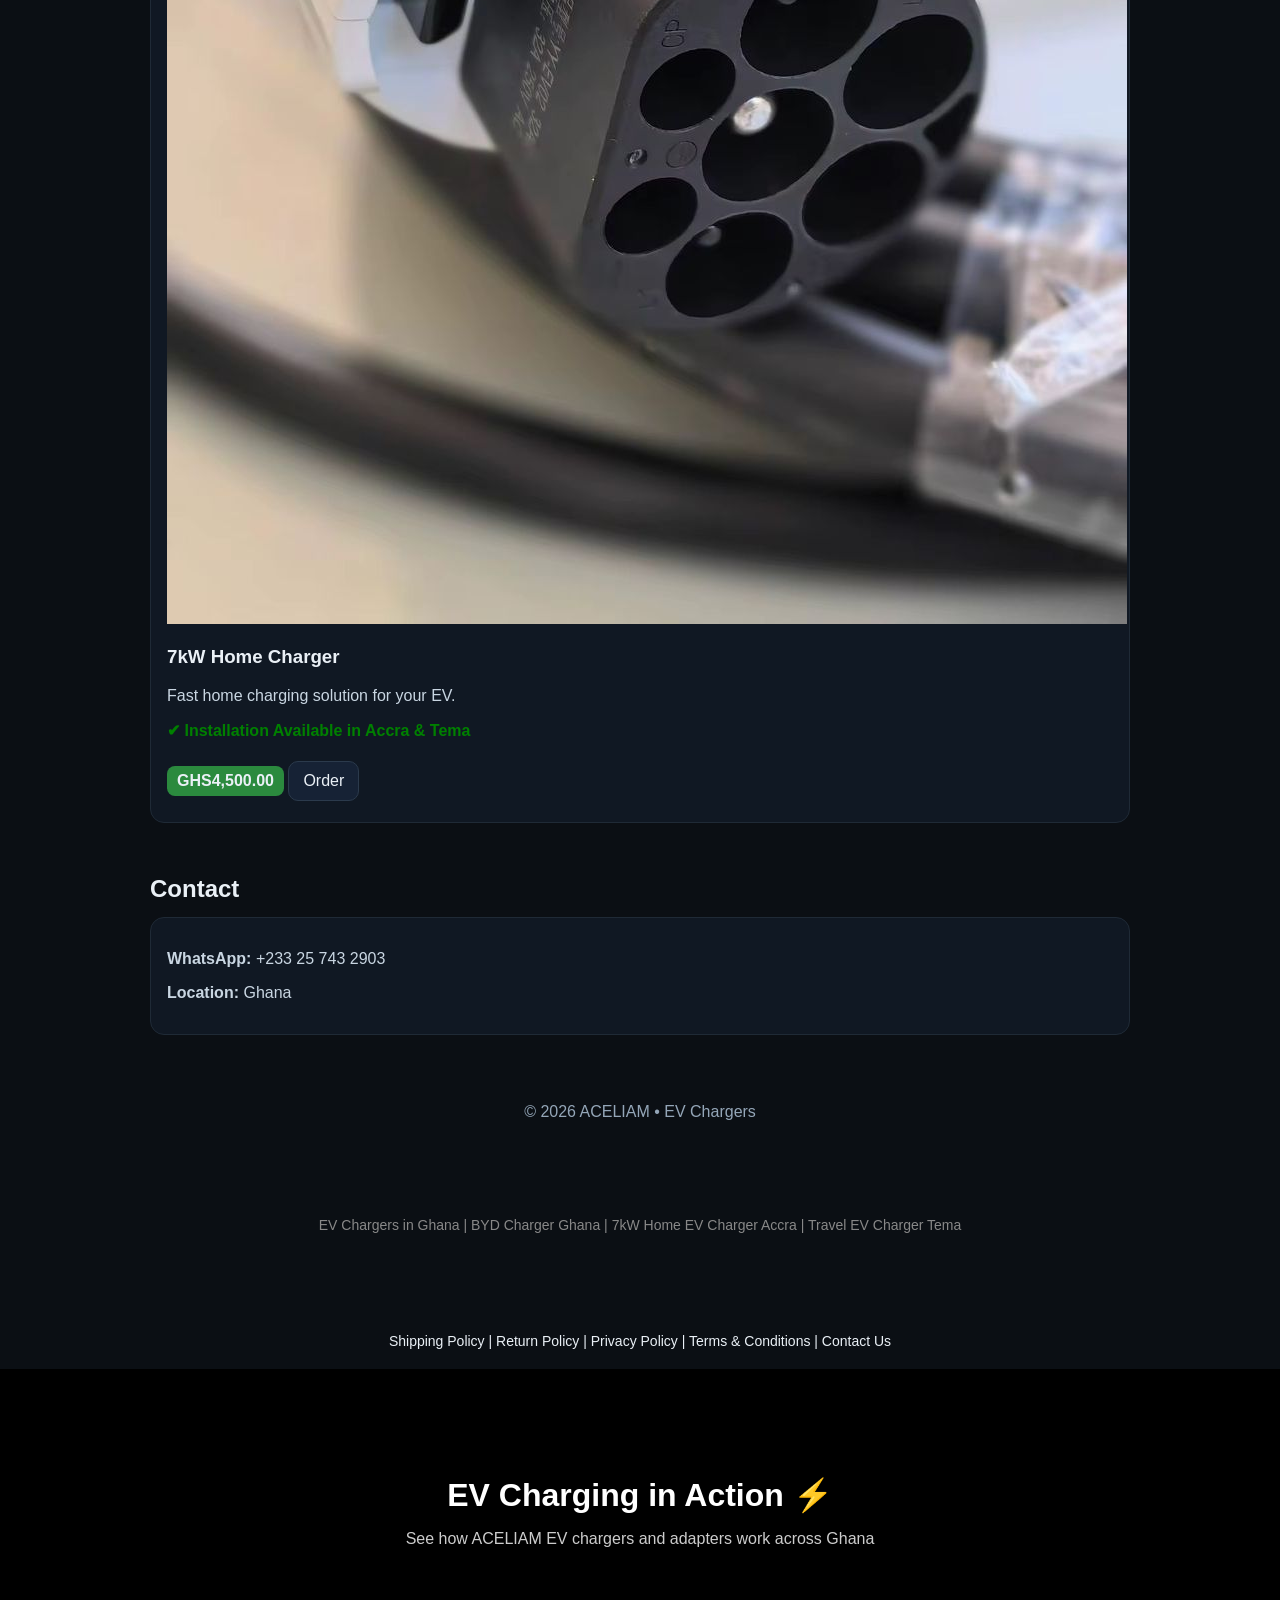
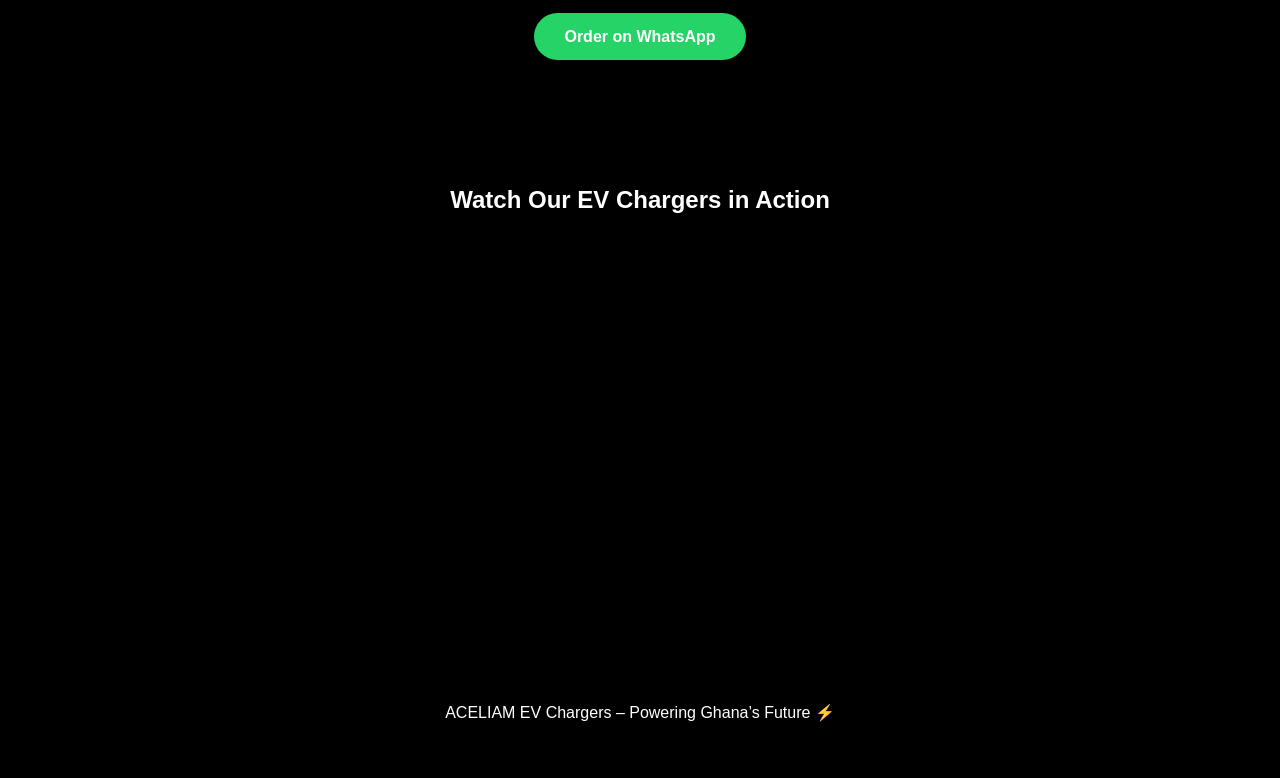
==== commit 41f7fb79: "Update index.html" ====
--- a/index.html
+++ b/index.html
@@ -154,7 +154,7 @@
 
 <div class="card reveal">
 
-  <img id="mainImage" src="Images/7kw-1.jpg" class="product-img">
+  <img id="mainImage" src="Images/7kw-1.jpg" class="product-img charger-7kw">
 
   <div class="thumbnail-row">
     <img src="Images/7kw-1.jpg" onclick="changeImage(this)">
--- a/style.css
+++ b/style.css
@@ -28,10 +28,12 @@
 .outline { background: transparent; }
 
 .footer { text-align: center; padding: 26px 0 40px; color: #94a6b8; }
-.product-img{
-  width:100%;
-  border-radius:10px;
-  margin-bottom:10px;
+.product-img {
+  width: 100%;
+  max-height: 250px;
+  object-fit: contain;
+  border-radius: 10px;
+  margin-bottom: 10px;
 }
 .logo{
   height:40px;
@@ -659,13 +661,31 @@
     margin-top: 20px;
 }
 
-.product-card img {
-    width: 100%;
-    max-width: 250px;
-    border-radius: 10px;
-}
-
 .product-card h3 {
     color: white;
     margin-top: 10px;
 }
+@media (max-width: 600px) {
+  .product-img {
+    height: 180px !important;
+  }
+
+  .thumbnail-row img {
+    width: 45px;
+    height: 45px;
+  }
+}
+/* FORCE ALL PRODUCT IMAGES TO BE SAME SIZE */
+.product-card img,
+.product-img {
+  width: 40%;
+  height: 110px !important;
+  object-fit: contain !important;
+}
+  @media (max-width: 600px) {
+  .product-card img,
+  .product-img {
+    height: 180px !important;
+  }
+}
+
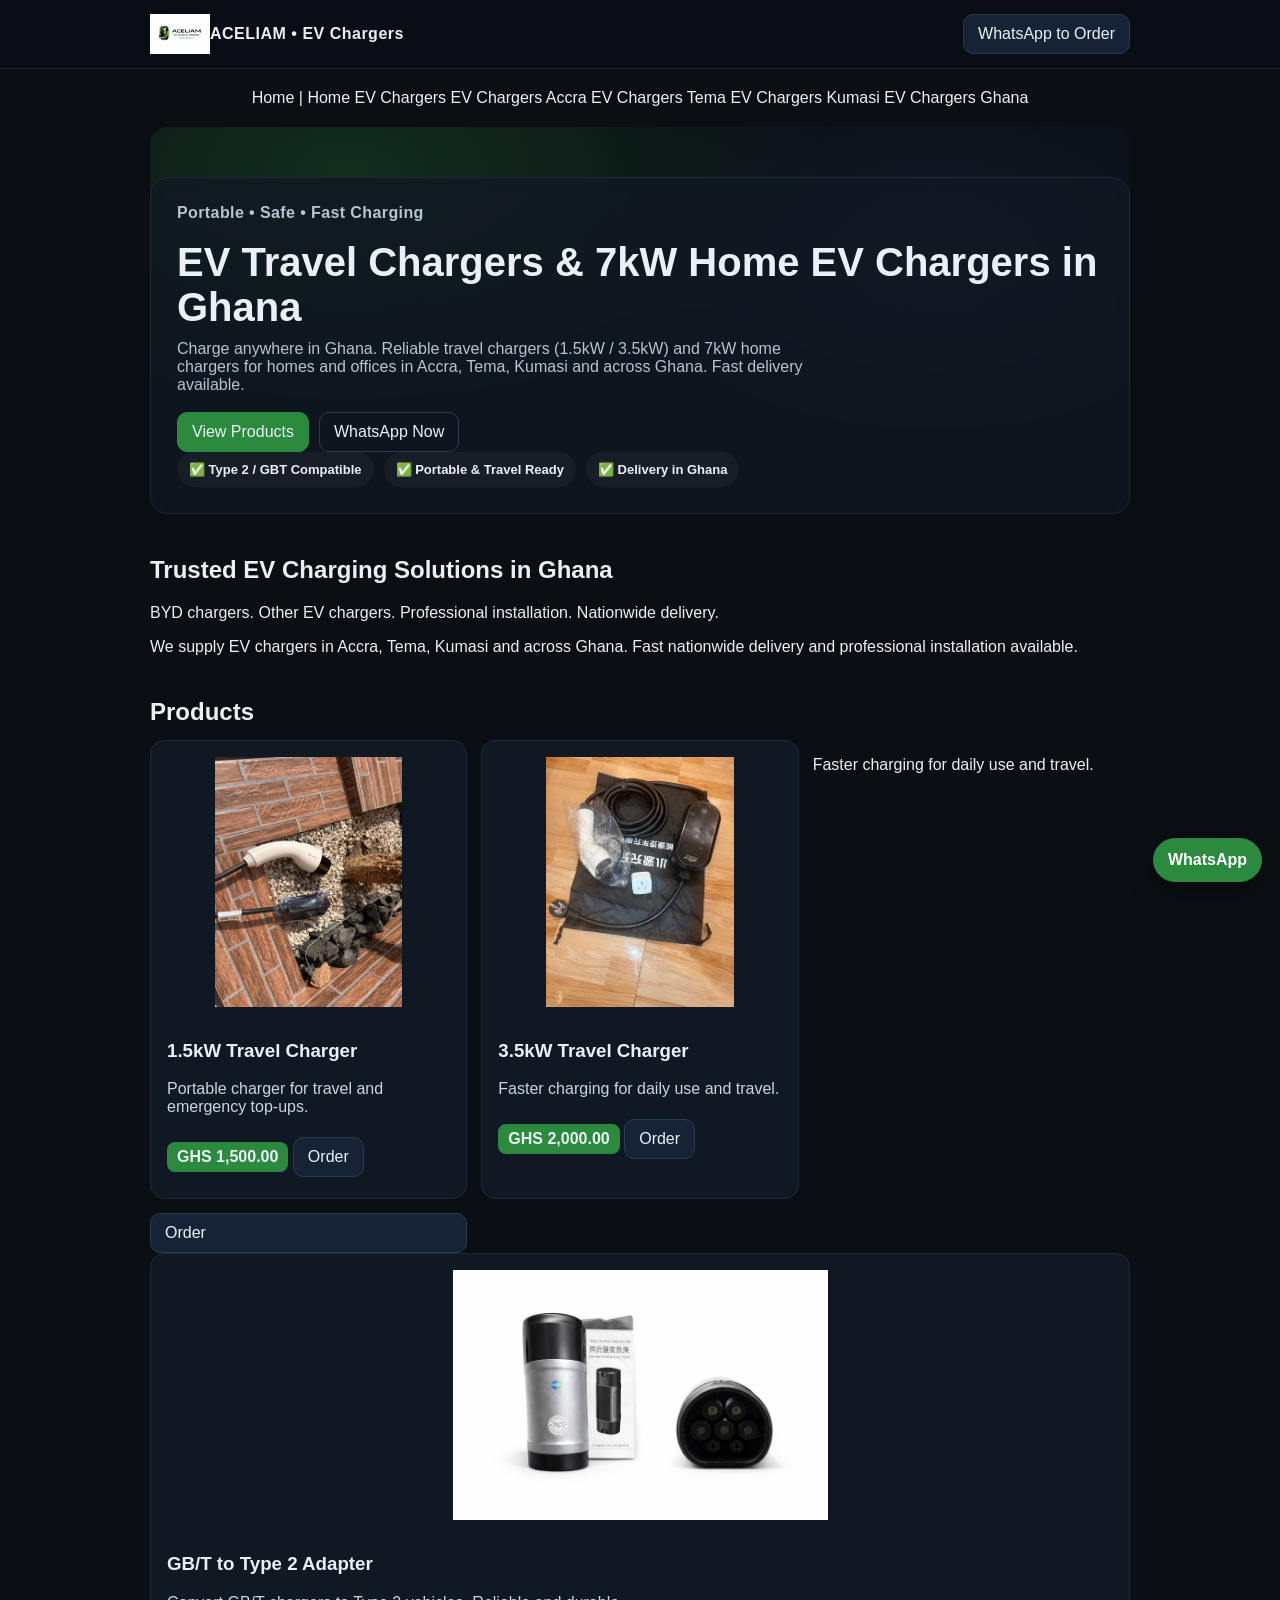
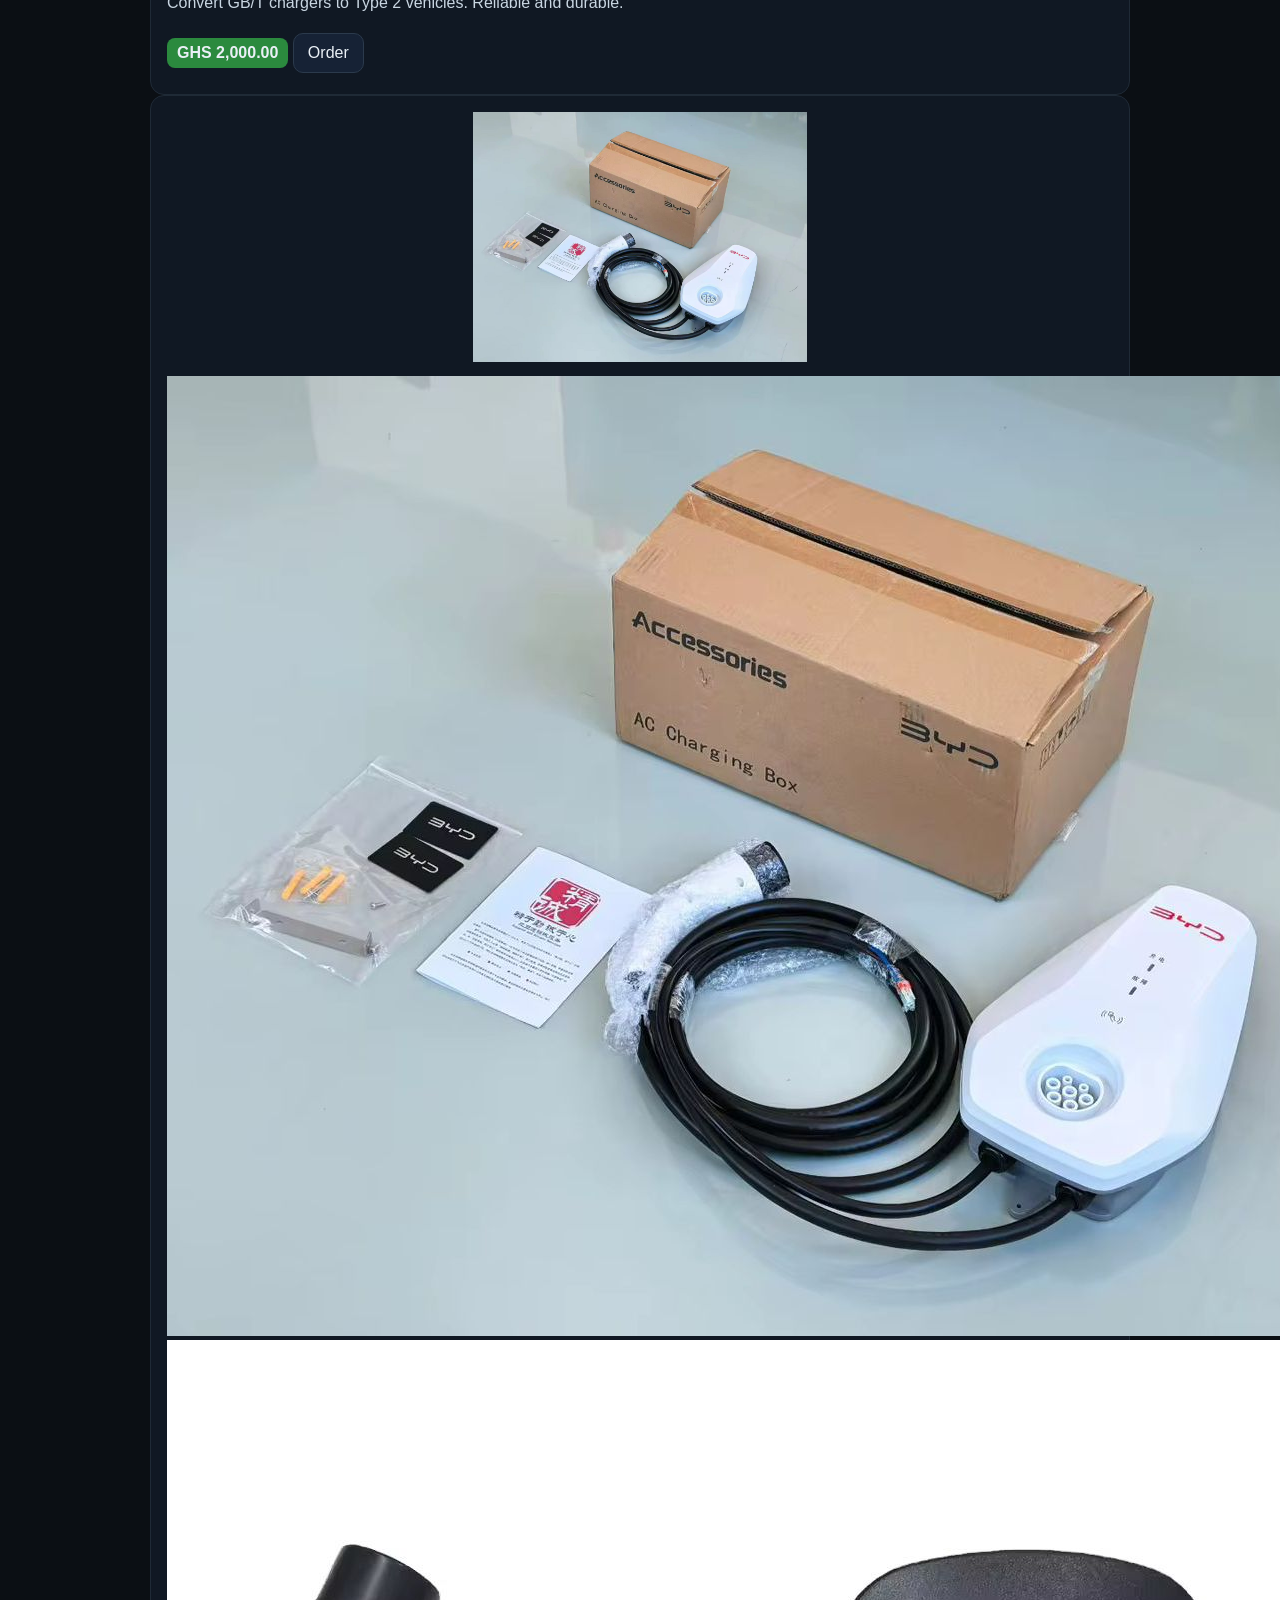
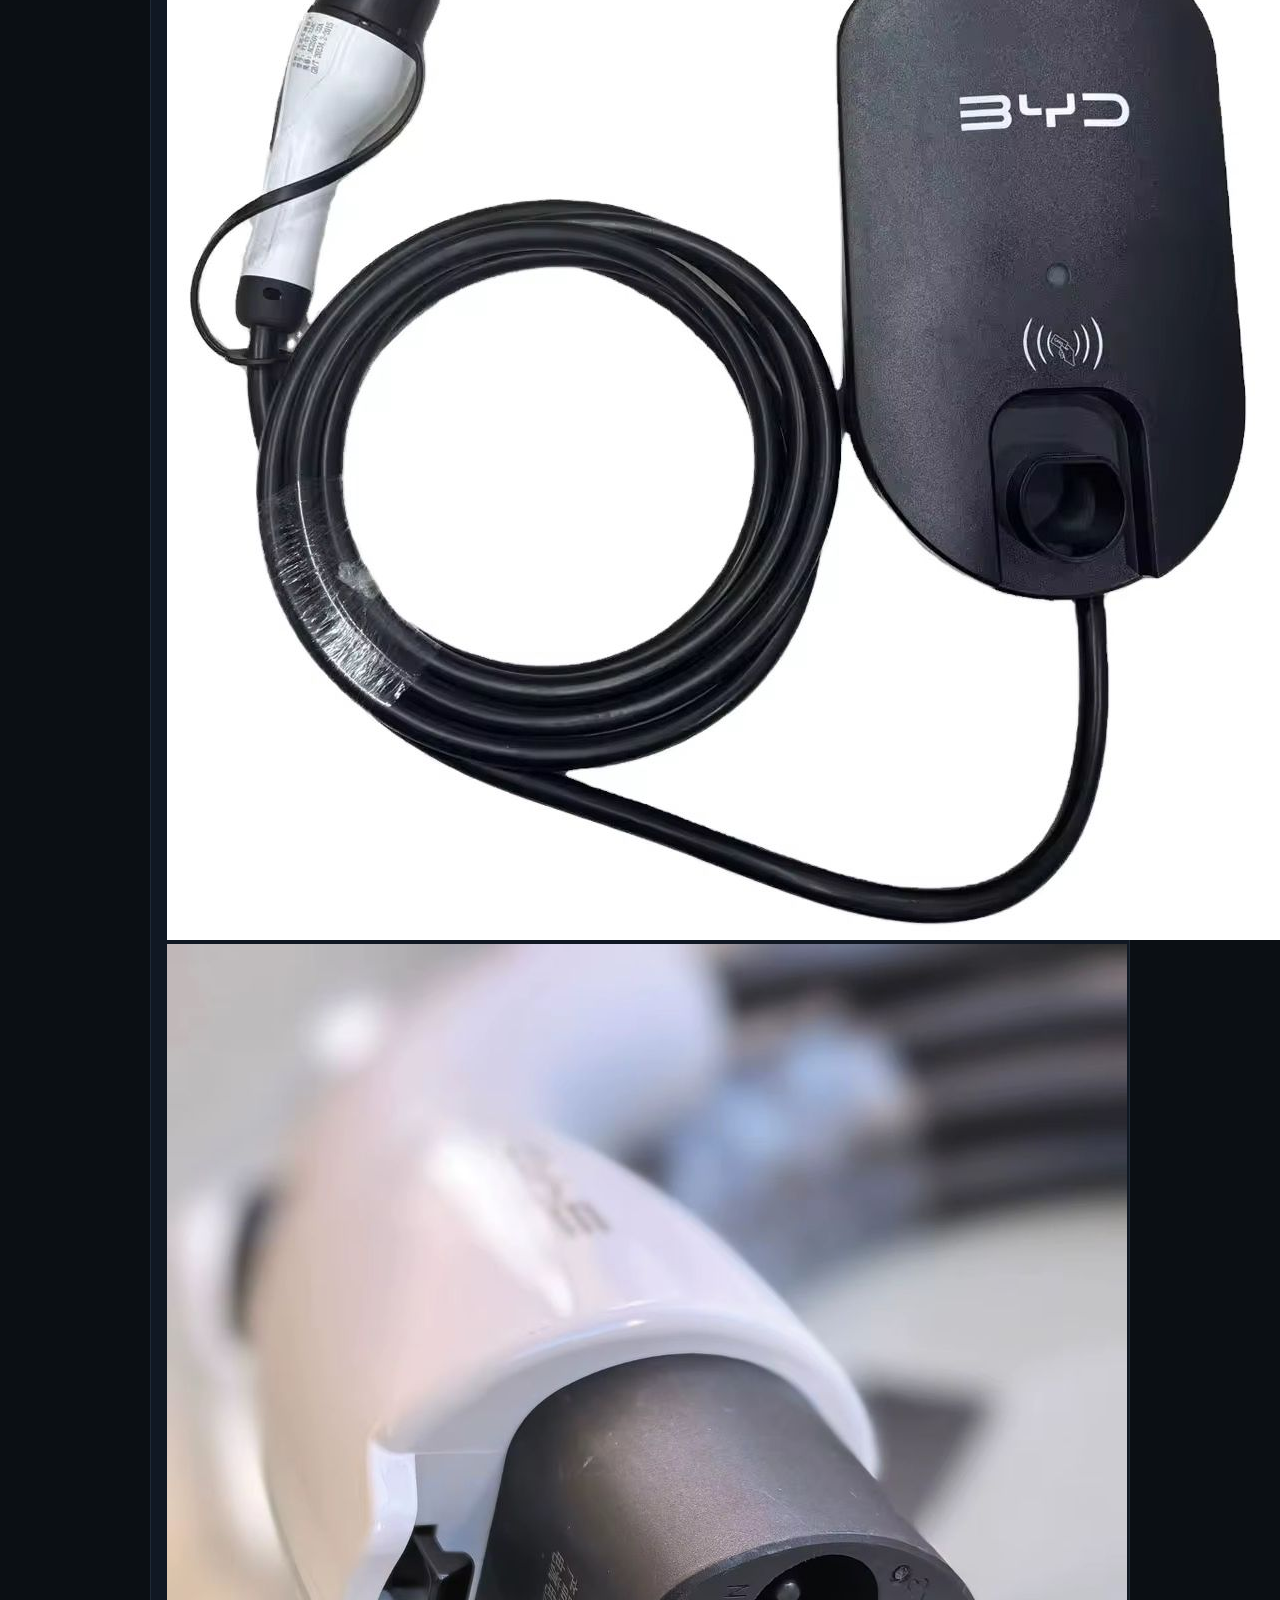
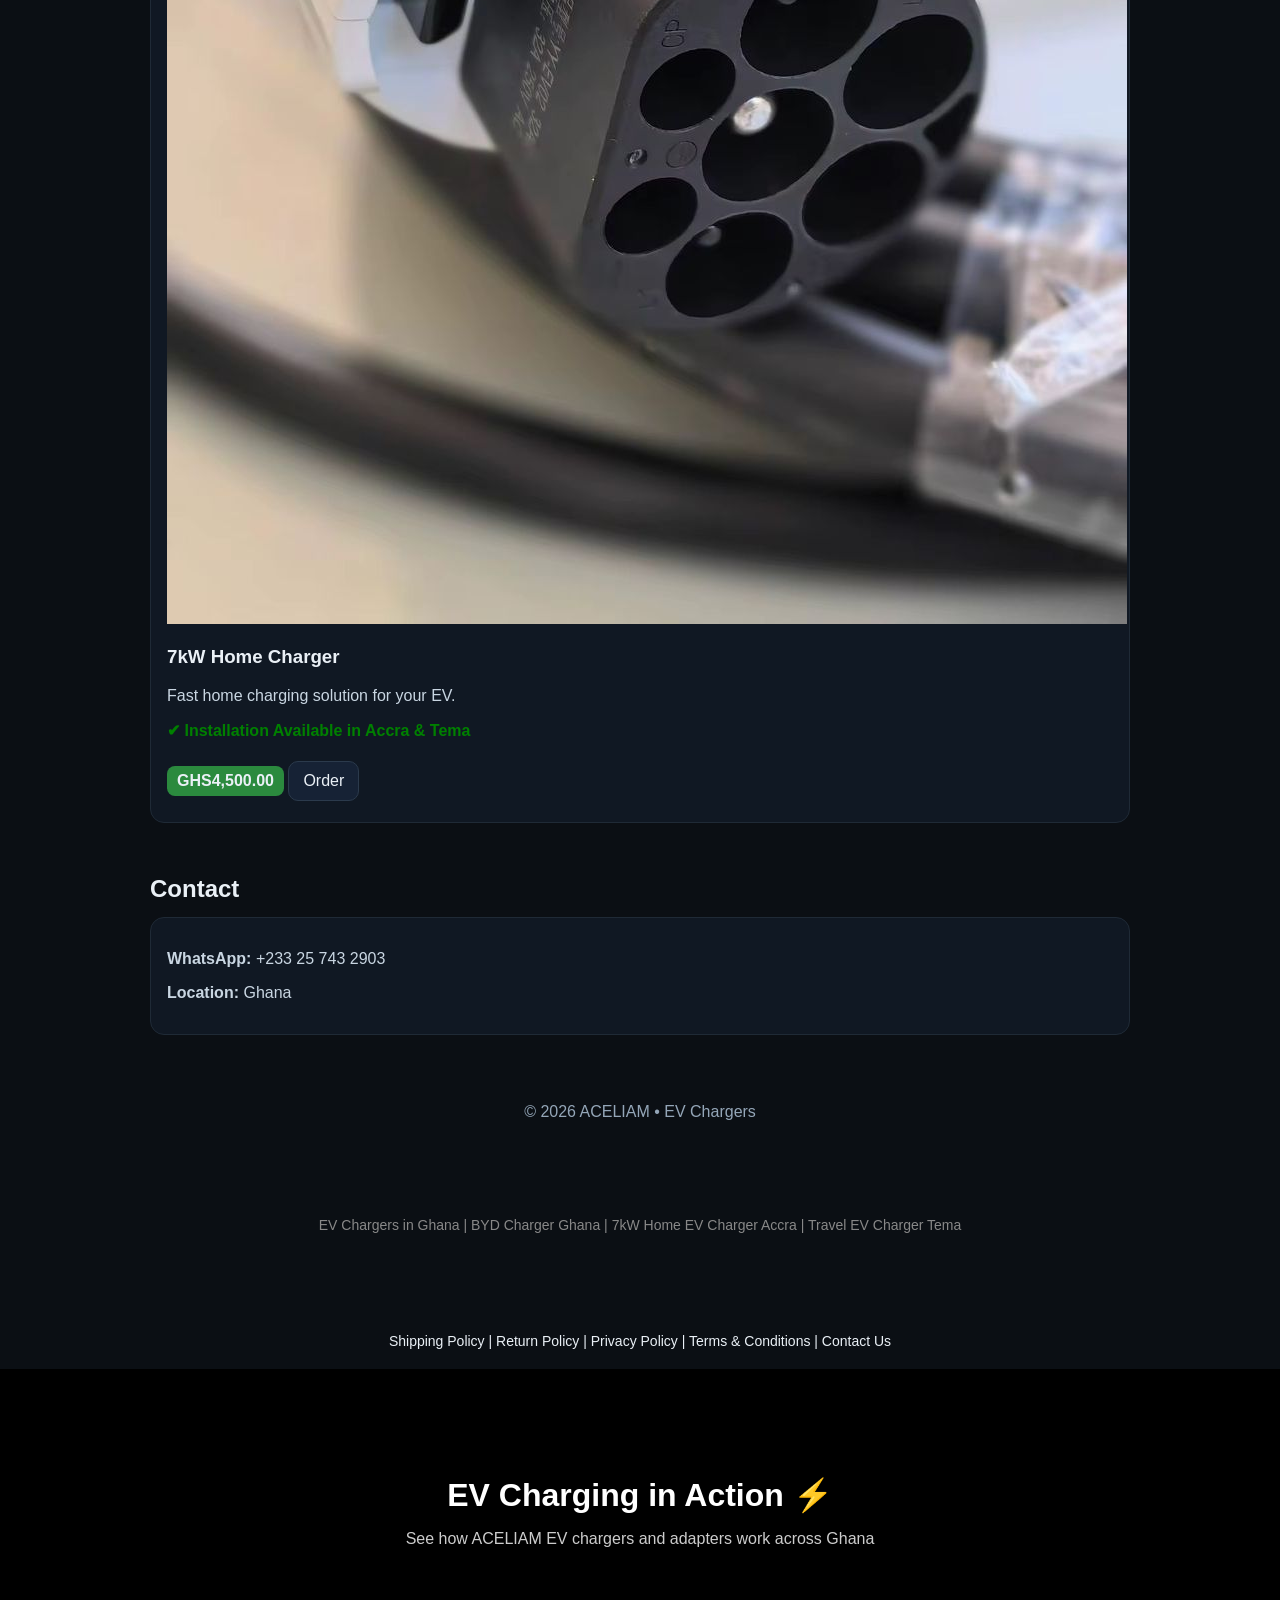
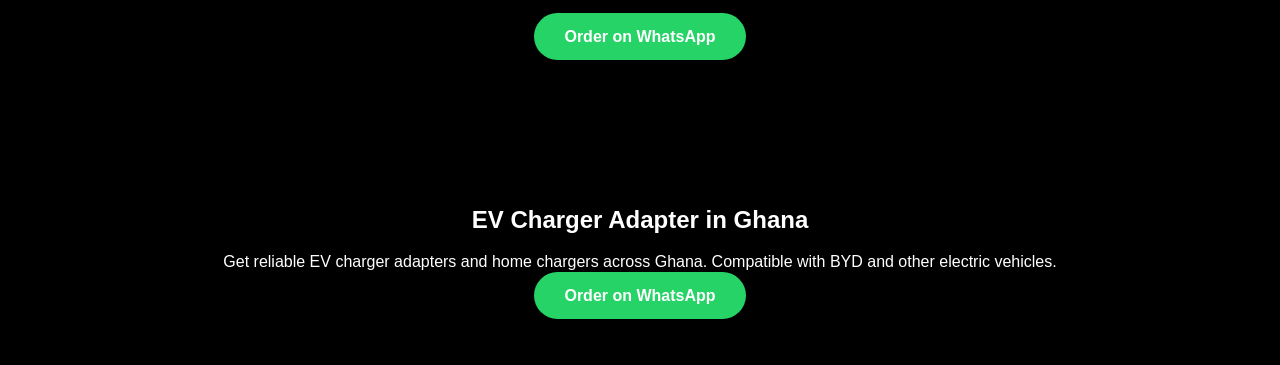
==== commit 0bae810d: "Update index.html" ====
--- a/index.html
+++ b/index.html
@@ -290,20 +290,14 @@
   </div>
 
 </section>
- <section style="padding:40px; text-align:center; background:#000; color:#fff;">
-  <h2>Watch Our EV Chargers in Action</h2>
-
-  <div style="max-width:800px; margin:auto;">
-    <iframe width="100%" height="450"
-    src="https://www.youtube.com/embed/X5neqJ3RpJ0"
-    title="EV Charger Adapter Ghana"
-    frameborder="0"
-    allow="accelerometer; autoplay; clipboard-write; encrypted-media; gyroscope; picture-in-picture"
-    allowfullscreen>
-    </iframe>
-  </div>
-
-  <p>ACELIAM EV Chargers – Powering Ghana’s Future ⚡</p>
+  <section style="padding:60px 20px; text-align:center; background:#000; color:#fff;">
+  <h2>EV Charger Adapter in Ghana</h2>
+  <p>Get reliable EV charger adapters and home chargers across Ghana. Compatible with BYD and other electric vehicles.</p>
+
+  <a href="https://wa.me/233257432903"
+  style="background:#25D366; color:#fff; padding:15px 30px; border-radius:30px; text-decoration:none; font-weight:bold;">
+    Order on WhatsApp
+  </a>
 </section>
 
   <script>
--- a/style.css
+++ b/style.css
@@ -279,6 +279,7 @@
   padding: 18px;
   box-shadow: 0 20px 60px rgba(0,0,0,.4);
   transition: transform .2s ease, box-shadow .2s ease;
+  overflow: hidden;
 }
 
 .card:hover {
@@ -678,8 +679,8 @@
 /* FORCE ALL PRODUCT IMAGES TO BE SAME SIZE */
 .product-card img,
 .product-img {
-  width: 40%;
-  height: 110px !important;
+  width: 100%;
+  height: 180px !important;
   object-fit: contain !important;
 }
   @media (max-width: 600px) {
@@ -688,4 +689,24 @@
     height: 180px !important;
   }
 }
-
+.charger-7kw {
+  height: 180px !important;
+  object-fit: contain;
+}
+@media (max-width: 600px) {
+  .charger-7kw {
+    height: 150px !important;
+  }
+}
+  .product-img {
+  width: 100%;
+  height: 200px;
+  object-fit: contain;
+  display: block;
+}
+  #mainImage {
+  width: 100%;
+  height: 200px !important;
+  object-fit: contain;
+}
+
